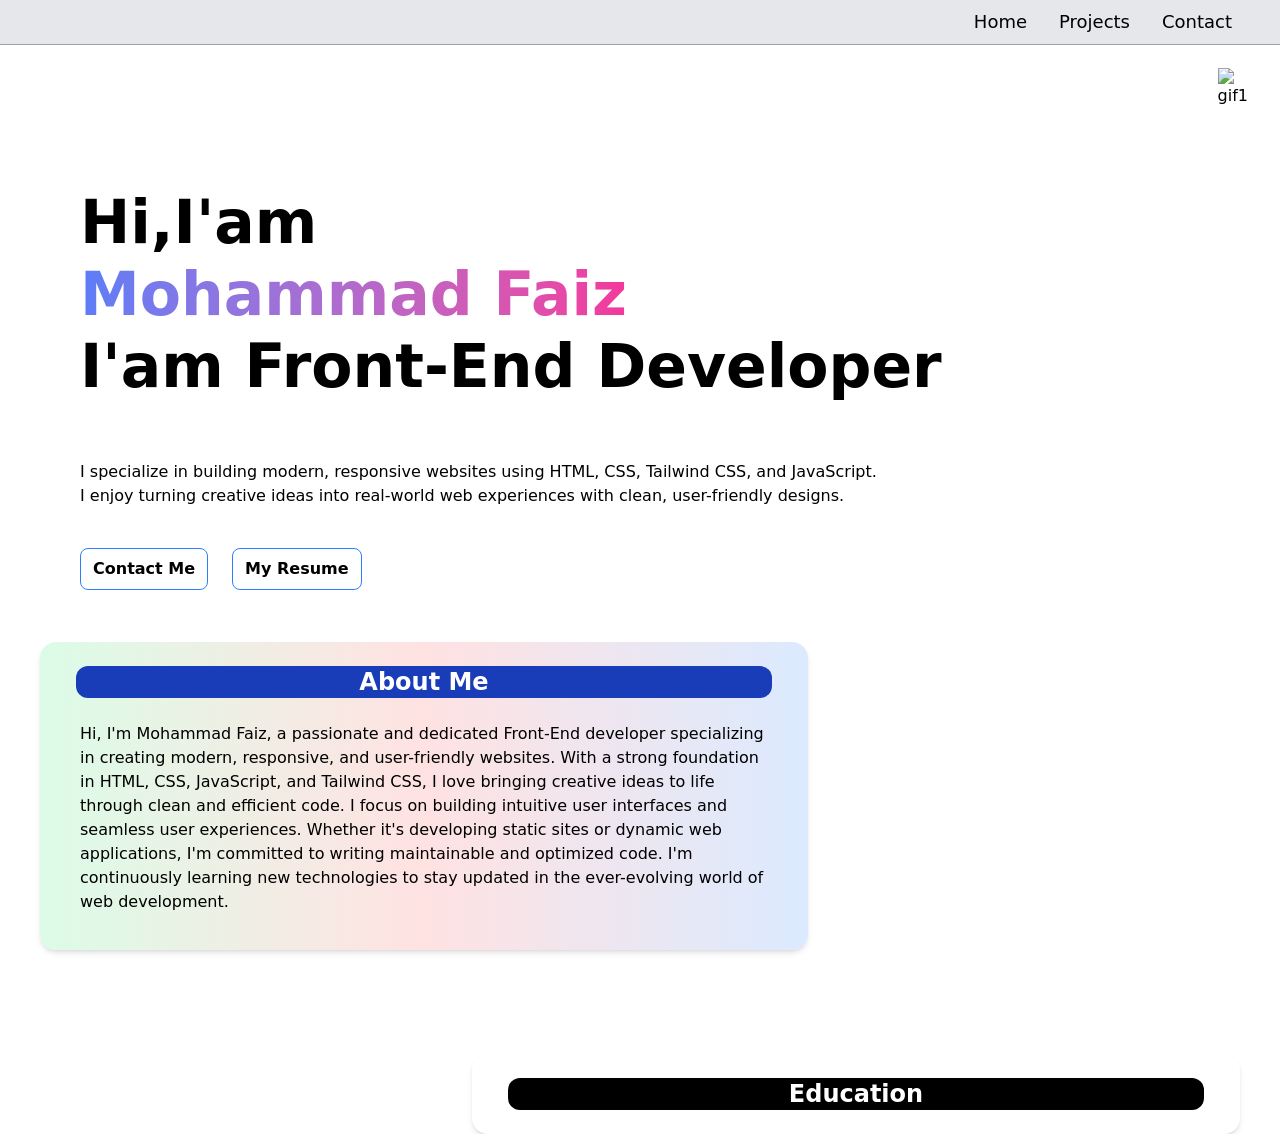
==== index.html @ 44cbdce2 "Renamed portfolio.html to index.html for GitHub Pages" ====
<!DOCTYPE html>
<html lang="en">
<head>
    <meta charset="UTF-8">
    <meta name="viewport" content="width=device-width, initial-scale=1.0">
    <title>Document</title>
    <link href="./output.css" rel="stylesheet">
</head>
<body class="overflow-x-hidden">
  
  <header>
        <nav class="p-2 bg-gray-200 border-b border-gray-400 fixed w-full top-0 left-0 z-50">
            <ul id="menuList" class="hidden md:flex gap-8 justify-end text-lg px-10">
                <a href="portfolio.html"><li class="hover:text-xl" >Home</li></a>
                <a href="project.html"><li class="hover:text-xl">Projects</li></a>
                <a href="contact.html"><li class="hover:text-xl">Contact</li></a>
            </ul>
             <button id="menuToggle" class="md:hidden text-gray-700 focus:outline-none">
        
        <svg xmlns="http://www.w3.org/2000/svg" class="h-6 w-6  fill="none"
             viewBox="0 0 24 24" stroke="currentColor">
          <path stroke-linecap="round" stroke-linejoin="round" stroke-width="2"
                d="M4 6h16M4 12h16M4 18h16"/>
        </svg>
      </button>
        </nav>
         <div id="mobileMenu" class="md:hidden hidden flex flex-col gap-4 border-b border-gray-400 p-4 mt-10">
    <a href="portfolio.html" class="hover:text-xl">Home</a>
    <a href="project.html" class="hover:text-xl">Projects</a>
    <a href="contact.html"class="hover:text-xl">contact</a>
  </div>
    </header>
 

<div class="relative"> 
     
     
    <div id="slideText" class="mt-28 sm:mt-48 opacity-0 -translate-x-full transition-all duration-1000 ease-out">
        <p class="flex mt-3 font-bold text-4xl sm:text-6xl md:text-5xl lg:text-6xl px-6 sm:px-20">Hi,I'am</p>
        <p class="flex font-bold mt-3  px-6 sm:px-20 bg-gradient-to-r from-blue-500 via-pink-500 to-red-500 bg-clip-text text-transparent text-4xl sm:text-6xl md:text-5xl lg:text-6xl">Mohammad Faiz</p>
        <p class="flex mt-3 font-bold  px-6 sm:px-20  text-4xl sm:text-6xl md:text-5xl lg:text-6xl">I'am Front-End Developer</p>
    </div>
    
     <div id="slideimage" class="px-6 sm:px-2 sm:py-5 md:absolute md:right-2 md:-top-36 opacity-0 translate-x-full transition-all duration-1000 ease-out">
      <img src="gif1.gif" alt="gif1" class="w-2/3 mx-auto md:mx-0">
    </div>

    <div class=" mt-16 px-6 sm:px-20">
        <p class="flex">I specialize in building modern, responsive websites using HTML, CSS, Tailwind CSS, and JavaScript.</p>
        <p class="flex">I enjoy turning creative ideas into real-world web experiences with clean, user-friendly designs.</p>
    </div>

        <div class="flex flex-wrap justify-center md:justify-start gap-6 mt-10 px-6 sm:px-20">
        <a href="#Contact"><button class="border rounded-lg p-2 px-3 font-bold hover:bg-blue-500 border-blue-500">Contact Me</button></a>
        <a href="https://drive.google.com/file/d/1nk2YB-CBvpiUIYK6Gq9x6jNLi209M-OM/view?usp=drive_link">
          <button class="border rounded-lg p-2 px-3 border-blue-500 font-bold hover:bg-blue-500">My Resume</button></a>
    </div>

    <!-- about me -->
    <div class="mt-5 px-4 sm:px-6 md:px-10 py-8">
     <div id="aboutSection" class="p-6 rounded-2xl max-w-3xl shadow-md flex flex-col bg-gradient-to-r from-green-100 to-blue-100 via-red-100 opacity-0 translate-y-10 transition-all duration-1000">
      
    <h1 class="text-center text-2xl font-bold px-3 mx-3 inline-block text-white rounded-xl bg-blue-800">About Me</h1>
    <p class="text-black px-4 mt-3 p-3 rounded-md opacity-0 scale-95  transition-all duration-1000" id="aboutZoom">
      Hi, I'm Mohammad Faiz, a passionate and dedicated Front-End developer specializing in creating modern, responsive, and user-friendly websites. 
      With a strong foundation in HTML, CSS, JavaScript, and Tailwind CSS, I love bringing creative ideas to life through clean and efficient code.

      I focus on building intuitive user interfaces and seamless user experiences. Whether it's developing static sites or dynamic web applications, 
      I'm committed to writing maintainable and optimized code. I'm continuously learning new technologies to stay updated in the ever-evolving world of web development.
    </p>
  </div>
</div>
     
<!-- education box -->

<div class="px-4 sm:px-6 md:px-10 py-8">
  <div id="educationSection" class="p-6 rounded-2xl max-w-3xl shadow-md flex flex-col ml-auto opacity-0 translate-y-10 transition-all duration-1000">
  <h1 class="text-center text-2xl font-bold px-3 mx-3 inline-block text-white rounded-xl bg-black">Education</h1>
</div>
</div>

</div>

</body>
 <script src="script.js" defer></script>
</html>
---- output.css ----
/*! tailwindcss v4.1.10 | MIT License | https://tailwindcss.com */
@layer properties;
@layer theme, base, components, utilities;
@layer theme {
  :root, :host {
    --font-sans: ui-sans-serif, system-ui, sans-serif, "Apple Color Emoji",
      "Segoe UI Emoji", "Segoe UI Symbol", "Noto Color Emoji";
    --font-serif: ui-serif, Georgia, Cambria, "Times New Roman", Times, serif;
    --font-mono: ui-monospace, SFMono-Regular, Menlo, Monaco, Consolas, "Liberation Mono",
      "Courier New", monospace;
    --color-red-100: oklch(93.6% 0.032 17.717);
    --color-red-300: oklch(80.8% 0.114 19.571);
    --color-red-500: oklch(63.7% 0.237 25.331);
    --color-red-600: oklch(57.7% 0.245 27.325);
    --color-yellow-100: oklch(97.3% 0.071 103.193);
    --color-green-100: oklch(96.2% 0.044 156.743);
    --color-green-300: oklch(87.1% 0.15 154.449);
    --color-blue-100: oklch(93.2% 0.032 255.585);
    --color-blue-200: oklch(88.2% 0.059 254.128);
    --color-blue-300: oklch(80.9% 0.105 251.813);
    --color-blue-400: oklch(70.7% 0.165 254.624);
    --color-blue-500: oklch(62.3% 0.214 259.815);
    --color-blue-600: oklch(54.6% 0.245 262.881);
    --color-blue-800: oklch(42.4% 0.199 265.638);
    --color-purple-500: oklch(62.7% 0.265 303.9);
    --color-pink-100: oklch(94.8% 0.028 342.258);
    --color-pink-500: oklch(65.6% 0.241 354.308);
    --color-gray-100: oklch(96.7% 0.003 264.542);
    --color-gray-200: oklch(92.8% 0.006 264.531);
    --color-gray-300: oklch(87.2% 0.01 258.338);
    --color-gray-400: oklch(70.7% 0.022 261.325);
    --color-gray-500: oklch(55.1% 0.027 264.364);
    --color-gray-700: oklch(37.3% 0.034 259.733);
    --color-gray-800: oklch(27.8% 0.033 256.848);
    --color-black: #000;
    --color-white: #fff;
    --spacing: 0.25rem;
    --container-md: 28rem;
    --container-3xl: 48rem;
    --text-lg: 1.125rem;
    --text-lg--line-height: calc(1.75 / 1.125);
    --text-xl: 1.25rem;
    --text-xl--line-height: calc(1.75 / 1.25);
    --text-2xl: 1.5rem;
    --text-2xl--line-height: calc(2 / 1.5);
    --text-3xl: 1.875rem;
    --text-3xl--line-height: calc(2.25 / 1.875);
    --text-4xl: 2.25rem;
    --text-4xl--line-height: calc(2.5 / 2.25);
    --text-5xl: 3rem;
    --text-5xl--line-height: 1;
    --text-6xl: 3.75rem;
    --text-6xl--line-height: 1;
    --font-weight-medium: 500;
    --font-weight-semibold: 600;
    --font-weight-bold: 700;
    --radius-md: 0.375rem;
    --radius-lg: 0.5rem;
    --radius-xl: 0.75rem;
    --radius-2xl: 1rem;
    --ease-out: cubic-bezier(0, 0, 0.2, 1);
    --ease-in-out: cubic-bezier(0.4, 0, 0.2, 1);
    --default-transition-duration: 150ms;
    --default-transition-timing-function: cubic-bezier(0.4, 0, 0.2, 1);
    --default-font-family: var(--font-sans);
    --default-mono-font-family: var(--font-mono);
  }
}
@layer base {
  *, ::after, ::before, ::backdrop, ::file-selector-button {
    box-sizing: border-box;
    margin: 0;
    padding: 0;
    border: 0 solid;
  }
  html, :host {
    line-height: 1.5;
    -webkit-text-size-adjust: 100%;
    tab-size: 4;
    font-family: var(--default-font-family, ui-sans-serif, system-ui, sans-serif, "Apple Color Emoji", "Segoe UI Emoji", "Segoe UI Symbol", "Noto Color Emoji");
    font-feature-settings: var(--default-font-feature-settings, normal);
    font-variation-settings: var(--default-font-variation-settings, normal);
    -webkit-tap-highlight-color: transparent;
  }
  hr {
    height: 0;
    color: inherit;
    border-top-width: 1px;
  }
  abbr:where([title]) {
    -webkit-text-decoration: underline dotted;
    text-decoration: underline dotted;
  }
  h1, h2, h3, h4, h5, h6 {
    font-size: inherit;
    font-weight: inherit;
  }
  a {
    color: inherit;
    -webkit-text-decoration: inherit;
    text-decoration: inherit;
  }
  b, strong {
    font-weight: bolder;
  }
  code, kbd, samp, pre {
    font-family: var(--default-mono-font-family, ui-monospace, SFMono-Regular, Menlo, Monaco, Consolas, "Liberation Mono", "Courier New", monospace);
    font-feature-settings: var(--default-mono-font-feature-settings, normal);
    font-variation-settings: var(--default-mono-font-variation-settings, normal);
    font-size: 1em;
  }
  small {
    font-size: 80%;
  }
  sub, sup {
    font-size: 75%;
    line-height: 0;
    position: relative;
    vertical-align: baseline;
  }
  sub {
    bottom: -0.25em;
  }
  sup {
    top: -0.5em;
  }
  table {
    text-indent: 0;
    border-color: inherit;
    border-collapse: collapse;
  }
  :-moz-focusring {
    outline: auto;
  }
  progress {
    vertical-align: baseline;
  }
  summary {
    display: list-item;
  }
  ol, ul, menu {
    list-style: none;
  }
  img, svg, video, canvas, audio, iframe, embed, object {
    display: block;
    vertical-align: middle;
  }
  img, video {
    max-width: 100%;
    height: auto;
  }
  button, input, select, optgroup, textarea, ::file-selector-button {
    font: inherit;
    font-feature-settings: inherit;
    font-variation-settings: inherit;
    letter-spacing: inherit;
    color: inherit;
    border-radius: 0;
    background-color: transparent;
    opacity: 1;
  }
  :where(select:is([multiple], [size])) optgroup {
    font-weight: bolder;
  }
  :where(select:is([multiple], [size])) optgroup option {
    padding-inline-start: 20px;
  }
  ::file-selector-button {
    margin-inline-end: 4px;
  }
  ::placeholder {
    opacity: 1;
  }
  @supports (not (-webkit-appearance: -apple-pay-button))  or (contain-intrinsic-size: 1px) {
    ::placeholder {
      color: currentcolor;
      @supports (color: color-mix(in lab, red, red)) {
        color: color-mix(in oklab, currentcolor 50%, transparent);
      }
    }
  }
  textarea {
    resize: vertical;
  }
  ::-webkit-search-decoration {
    -webkit-appearance: none;
  }
  ::-webkit-date-and-time-value {
    min-height: 1lh;
    text-align: inherit;
  }
  ::-webkit-datetime-edit {
    display: inline-flex;
  }
  ::-webkit-datetime-edit-fields-wrapper {
    padding: 0;
  }
  ::-webkit-datetime-edit, ::-webkit-datetime-edit-year-field, ::-webkit-datetime-edit-month-field, ::-webkit-datetime-edit-day-field, ::-webkit-datetime-edit-hour-field, ::-webkit-datetime-edit-minute-field, ::-webkit-datetime-edit-second-field, ::-webkit-datetime-edit-millisecond-field, ::-webkit-datetime-edit-meridiem-field {
    padding-block: 0;
  }
  :-moz-ui-invalid {
    box-shadow: none;
  }
  button, input:where([type="button"], [type="reset"], [type="submit"]), ::file-selector-button {
    appearance: button;
  }
  ::-webkit-inner-spin-button, ::-webkit-outer-spin-button {
    height: auto;
  }
  [hidden]:where(:not([hidden="until-found"])) {
    display: none !important;
  }
}
@layer utilities {
  .fixed {
    position: fixed;
  }
  .relative {
    position: relative;
  }
  .static {
    position: static;
  }
  .top-0 {
    top: calc(var(--spacing) * 0);
  }
  .left-0 {
    left: calc(var(--spacing) * 0);
  }
  .z-50 {
    z-index: 50;
  }
  .float-none {
    float: none;
  }
  .mx-3 {
    margin-inline: calc(var(--spacing) * 3);
  }
  .mx-auto {
    margin-inline: auto;
  }
  .mt-2 {
    margin-top: calc(var(--spacing) * 2);
  }
  .mt-3 {
    margin-top: calc(var(--spacing) * 3);
  }
  .mt-4 {
    margin-top: calc(var(--spacing) * 4);
  }
  .mt-5 {
    margin-top: calc(var(--spacing) * 5);
  }
  .mt-6 {
    margin-top: calc(var(--spacing) * 6);
  }
  .mt-8 {
    margin-top: calc(var(--spacing) * 8);
  }
  .mt-10 {
    margin-top: calc(var(--spacing) * 10);
  }
  .mt-16 {
    margin-top: calc(var(--spacing) * 16);
  }
  .mt-28 {
    margin-top: calc(var(--spacing) * 28);
  }
  .mb-4 {
    margin-bottom: calc(var(--spacing) * 4);
  }
  .ml-auto {
    margin-left: auto;
  }
  .flex {
    display: flex;
  }
  .grid {
    display: grid;
  }
  .hidden {
    display: none;
  }
  .inline-block {
    display: inline-block;
  }
  .table {
    display: table;
  }
  .h-6 {
    height: calc(var(--spacing) * 6);
  }
  .h-16 {
    height: calc(var(--spacing) * 16);
  }
  .h-auto {
    height: auto;
  }
  .w-2 {
    width: calc(var(--spacing) * 2);
  }
  .w-2\/3 {
    width: calc(2/3 * 100%);
  }
  .w-6 {
    width: calc(var(--spacing) * 6);
  }
  .w-16 {
    width: calc(var(--spacing) * 16);
  }
  .w-full {
    width: 100%;
  }
  .max-w-3xl {
    max-width: var(--container-3xl);
  }
  .max-w-md {
    max-width: var(--container-md);
  }
  .border-collapse {
    border-collapse: collapse;
  }
  .-translate-x-full {
    --tw-translate-x: -100%;
    translate: var(--tw-translate-x) var(--tw-translate-y);
  }
  .translate-x-0 {
    --tw-translate-x: calc(var(--spacing) * 0);
    translate: var(--tw-translate-x) var(--tw-translate-y);
  }
  .translate-x-full {
    --tw-translate-x: 100%;
    translate: var(--tw-translate-x) var(--tw-translate-y);
  }
  .translate-y-0 {
    --tw-translate-y: calc(var(--spacing) * 0);
    translate: var(--tw-translate-x) var(--tw-translate-y);
  }
  .translate-y-10 {
    --tw-translate-y: calc(var(--spacing) * 10);
    translate: var(--tw-translate-x) var(--tw-translate-y);
  }
  .scale-95 {
    --tw-scale-x: 95%;
    --tw-scale-y: 95%;
    --tw-scale-z: 95%;
    scale: var(--tw-scale-x) var(--tw-scale-y);
  }
  .scale-100 {
    --tw-scale-x: 100%;
    --tw-scale-y: 100%;
    --tw-scale-z: 100%;
    scale: var(--tw-scale-x) var(--tw-scale-y);
  }
  .transform {
    transform: var(--tw-rotate-x,) var(--tw-rotate-y,) var(--tw-rotate-z,) var(--tw-skew-x,) var(--tw-skew-y,);
  }
  .resize {
    resize: both;
  }
  .grid-cols-1 {
    grid-template-columns: repeat(1, minmax(0, 1fr));
  }
  .grid-cols-2 {
    grid-template-columns: repeat(2, minmax(0, 1fr));
  }
  .flex-col {
    flex-direction: column;
  }
  .flex-wrap {
    flex-wrap: wrap;
  }
  .justify-center {
    justify-content: center;
  }
  .justify-end {
    justify-content: flex-end;
  }
  .gap-4 {
    gap: calc(var(--spacing) * 4);
  }
  .gap-6 {
    gap: calc(var(--spacing) * 6);
  }
  .gap-8 {
    gap: calc(var(--spacing) * 8);
  }
  .overflow-hidden {
    overflow: hidden;
  }
  .overflow-x-hidden {
    overflow-x: hidden;
  }
  .rounded {
    border-radius: 0.25rem;
  }
  .rounded-2xl {
    border-radius: var(--radius-2xl);
  }
  .rounded-lg {
    border-radius: var(--radius-lg);
  }
  .rounded-md {
    border-radius: var(--radius-md);
  }
  .rounded-xl {
    border-radius: var(--radius-xl);
  }
  .rounded-b-2xl {
    border-bottom-right-radius: var(--radius-2xl);
    border-bottom-left-radius: var(--radius-2xl);
  }
  .border {
    border-style: var(--tw-border-style);
    border-width: 1px;
  }
  .border-b {
    border-bottom-style: var(--tw-border-style);
    border-bottom-width: 1px;
  }
  .border-blue-300 {
    border-color: var(--color-blue-300);
  }
  .border-blue-500 {
    border-color: var(--color-blue-500);
  }
  .border-gray-400 {
    border-color: var(--color-gray-400);
  }
  .border-gray-500 {
    border-color: var(--color-gray-500);
  }
  .border-white {
    border-color: var(--color-white);
  }
  .bg-black {
    background-color: var(--color-black);
  }
  .bg-blue-200 {
    background-color: var(--color-blue-200);
  }
  .bg-blue-500 {
    background-color: var(--color-blue-500);
  }
  .bg-blue-800 {
    background-color: var(--color-blue-800);
  }
  .bg-gray-100 {
    background-color: var(--color-gray-100);
  }
  .bg-gray-200 {
    background-color: var(--color-gray-200);
  }
  .bg-green-100 {
    background-color: var(--color-green-100);
  }
  .bg-pink-500 {
    background-color: var(--color-pink-500);
  }
  .bg-purple-500 {
    background-color: var(--color-purple-500);
  }
  .bg-gradient-to-r {
    --tw-gradient-position: to right in oklab;
    background-image: linear-gradient(var(--tw-gradient-stops));
  }
  .from-blue-300 {
    --tw-gradient-from: var(--color-blue-300);
    --tw-gradient-stops: var(--tw-gradient-via-stops, var(--tw-gradient-position), var(--tw-gradient-from) var(--tw-gradient-from-position), var(--tw-gradient-to) var(--tw-gradient-to-position));
  }
  .from-blue-500 {
    --tw-gradient-from: var(--color-blue-500);
    --tw-gradient-stops: var(--tw-gradient-via-stops, var(--tw-gradient-position), var(--tw-gradient-from) var(--tw-gradient-from-position), var(--tw-gradient-to) var(--tw-gradient-to-position));
  }
  .from-green-100 {
    --tw-gradient-from: var(--color-green-100);
    --tw-gradient-stops: var(--tw-gradient-via-stops, var(--tw-gradient-position), var(--tw-gradient-from) var(--tw-gradient-from-position), var(--tw-gradient-to) var(--tw-gradient-to-position));
  }
  .from-pink-100 {
    --tw-gradient-from: var(--color-pink-100);
    --tw-gradient-stops: var(--tw-gradient-via-stops, var(--tw-gradient-position), var(--tw-gradient-from) var(--tw-gradient-from-position), var(--tw-gradient-to) var(--tw-gradient-to-position));
  }
  .from-yellow-100 {
    --tw-gradient-from: var(--color-yellow-100);
    --tw-gradient-stops: var(--tw-gradient-via-stops, var(--tw-gradient-position), var(--tw-gradient-from) var(--tw-gradient-from-position), var(--tw-gradient-to) var(--tw-gradient-to-position));
  }
  .via-blue-100 {
    --tw-gradient-via: var(--color-blue-100);
    --tw-gradient-via-stops: var(--tw-gradient-position), var(--tw-gradient-from) var(--tw-gradient-from-position), var(--tw-gradient-via) var(--tw-gradient-via-position), var(--tw-gradient-to) var(--tw-gradient-to-position);
    --tw-gradient-stops: var(--tw-gradient-via-stops);
  }
  .via-green-100 {
    --tw-gradient-via: var(--color-green-100);
    --tw-gradient-via-stops: var(--tw-gradient-position), var(--tw-gradient-from) var(--tw-gradient-from-position), var(--tw-gradient-via) var(--tw-gradient-via-position), var(--tw-gradient-to) var(--tw-gradient-to-position);
    --tw-gradient-stops: var(--tw-gradient-via-stops);
  }
  .via-pink-500 {
    --tw-gradient-via: var(--color-pink-500);
    --tw-gradient-via-stops: var(--tw-gradient-position), var(--tw-gradient-from) var(--tw-gradient-from-position), var(--tw-gradient-via) var(--tw-gradient-via-position), var(--tw-gradient-to) var(--tw-gradient-to-position);
    --tw-gradient-stops: var(--tw-gradient-via-stops);
  }
  .via-red-100 {
    --tw-gradient-via: var(--color-red-100);
    --tw-gradient-via-stops: var(--tw-gradient-position), var(--tw-gradient-from) var(--tw-gradient-from-position), var(--tw-gradient-via) var(--tw-gradient-via-position), var(--tw-gradient-to) var(--tw-gradient-to-position);
    --tw-gradient-stops: var(--tw-gradient-via-stops);
  }
  .via-red-300 {
    --tw-gradient-via: var(--color-red-300);
    --tw-gradient-via-stops: var(--tw-gradient-position), var(--tw-gradient-from) var(--tw-gradient-from-position), var(--tw-gradient-via) var(--tw-gradient-via-position), var(--tw-gradient-to) var(--tw-gradient-to-position);
    --tw-gradient-stops: var(--tw-gradient-via-stops);
  }
  .to-blue-100 {
    --tw-gradient-to: var(--color-blue-100);
    --tw-gradient-stops: var(--tw-gradient-via-stops, var(--tw-gradient-position), var(--tw-gradient-from) var(--tw-gradient-from-position), var(--tw-gradient-to) var(--tw-gradient-to-position));
  }
  .to-green-300 {
    --tw-gradient-to: var(--color-green-300);
    --tw-gradient-stops: var(--tw-gradient-via-stops, var(--tw-gradient-position), var(--tw-gradient-from) var(--tw-gradient-from-position), var(--tw-gradient-to) var(--tw-gradient-to-position));
  }
  .to-red-100 {
    --tw-gradient-to: var(--color-red-100);
    --tw-gradient-stops: var(--tw-gradient-via-stops, var(--tw-gradient-position), var(--tw-gradient-from) var(--tw-gradient-from-position), var(--tw-gradient-to) var(--tw-gradient-to-position));
  }
  .to-red-500 {
    --tw-gradient-to: var(--color-red-500);
    --tw-gradient-stops: var(--tw-gradient-via-stops, var(--tw-gradient-position), var(--tw-gradient-from) var(--tw-gradient-from-position), var(--tw-gradient-to) var(--tw-gradient-to-position));
  }
  .bg-clip-text {
    background-clip: text;
  }
  .object-contain {
    object-fit: contain;
  }
  .p-1 {
    padding: calc(var(--spacing) * 1);
  }
  .p-2 {
    padding: calc(var(--spacing) * 2);
  }
  .p-3 {
    padding: calc(var(--spacing) * 3);
  }
  .p-4 {
    padding: calc(var(--spacing) * 4);
  }
  .p-6 {
    padding: calc(var(--spacing) * 6);
  }
  .px-2 {
    padding-inline: calc(var(--spacing) * 2);
  }
  .px-3 {
    padding-inline: calc(var(--spacing) * 3);
  }
  .px-4 {
    padding-inline: calc(var(--spacing) * 4);
  }
  .px-5 {
    padding-inline: calc(var(--spacing) * 5);
  }
  .px-6 {
    padding-inline: calc(var(--spacing) * 6);
  }
  .px-10 {
    padding-inline: calc(var(--spacing) * 10);
  }
  .py-1 {
    padding-block: calc(var(--spacing) * 1);
  }
  .py-2 {
    padding-block: calc(var(--spacing) * 2);
  }
  .py-5 {
    padding-block: calc(var(--spacing) * 5);
  }
  .py-8 {
    padding-block: calc(var(--spacing) * 8);
  }
  .text-center {
    text-align: center;
  }
  .text-justify {
    text-align: justify;
  }
  .text-start {
    text-align: start;
  }
  .font-serif {
    font-family: var(--font-serif);
  }
  .text-2xl {
    font-size: var(--text-2xl);
    line-height: var(--tw-leading, var(--text-2xl--line-height));
  }
  .text-3xl {
    font-size: var(--text-3xl);
    line-height: var(--tw-leading, var(--text-3xl--line-height));
  }
  .text-4xl {
    font-size: var(--text-4xl);
    line-height: var(--tw-leading, var(--text-4xl--line-height));
  }
  .text-lg {
    font-size: var(--text-lg);
    line-height: var(--tw-leading, var(--text-lg--line-height));
  }
  .text-xl {
    font-size: var(--text-xl);
    line-height: var(--tw-leading, var(--text-xl--line-height));
  }
  .font-bold {
    --tw-font-weight: var(--font-weight-bold);
    font-weight: var(--font-weight-bold);
  }
  .font-medium {
    --tw-font-weight: var(--font-weight-medium);
    font-weight: var(--font-weight-medium);
  }
  .font-semibold {
    --tw-font-weight: var(--font-weight-semibold);
    font-weight: var(--font-weight-semibold);
  }
  .text-black {
    color: var(--color-black);
  }
  .text-blue-500 {
    color: var(--color-blue-500);
  }
  .text-blue-600 {
    color: var(--color-blue-600);
  }
  .text-gray-700 {
    color: var(--color-gray-700);
  }
  .text-red-600 {
    color: var(--color-red-600);
  }
  .text-transparent {
    color: transparent;
  }
  .text-white {
    color: var(--color-white);
  }
  .underline {
    text-decoration-line: underline;
  }
  .opacity-0 {
    opacity: 0%;
  }
  .opacity-100 {
    opacity: 100%;
  }
  .shadow {
    --tw-shadow: 0 1px 3px 0 var(--tw-shadow-color, rgb(0 0 0 / 0.1)), 0 1px 2px -1px var(--tw-shadow-color, rgb(0 0 0 / 0.1));
    box-shadow: var(--tw-inset-shadow), var(--tw-inset-ring-shadow), var(--tw-ring-offset-shadow), var(--tw-ring-shadow), var(--tw-shadow);
  }
  .shadow-lg {
    --tw-shadow: 0 10px 15px -3px var(--tw-shadow-color, rgb(0 0 0 / 0.1)), 0 4px 6px -4px var(--tw-shadow-color, rgb(0 0 0 / 0.1));
    box-shadow: var(--tw-inset-shadow), var(--tw-inset-ring-shadow), var(--tw-ring-offset-shadow), var(--tw-ring-shadow), var(--tw-shadow);
  }
  .shadow-md {
    --tw-shadow: 0 4px 6px -1px var(--tw-shadow-color, rgb(0 0 0 / 0.1)), 0 2px 4px -2px var(--tw-shadow-color, rgb(0 0 0 / 0.1));
    box-shadow: var(--tw-inset-shadow), var(--tw-inset-ring-shadow), var(--tw-ring-offset-shadow), var(--tw-ring-shadow), var(--tw-shadow);
  }
  .shadow-white {
    --tw-shadow-color: #fff;
    @supports (color: color-mix(in lab, red, red)) {
      --tw-shadow-color: color-mix(in oklab, var(--color-white) var(--tw-shadow-alpha), transparent);
    }
  }
  .outline {
    outline-style: var(--tw-outline-style);
    outline-width: 1px;
  }
  .transition-all {
    transition-property: all;
    transition-timing-function: var(--tw-ease, var(--default-transition-timing-function));
    transition-duration: var(--tw-duration, var(--default-transition-duration));
  }
  .transition-transform {
    transition-property: transform, translate, scale, rotate;
    transition-timing-function: var(--tw-ease, var(--default-transition-timing-function));
    transition-duration: var(--tw-duration, var(--default-transition-duration));
  }
  .duration-300 {
    --tw-duration: 300ms;
    transition-duration: 300ms;
  }
  .duration-500 {
    --tw-duration: 500ms;
    transition-duration: 500ms;
  }
  .duration-1000 {
    --tw-duration: 1000ms;
    transition-duration: 1000ms;
  }
  .ease-in-out {
    --tw-ease: var(--ease-in-out);
    transition-timing-function: var(--ease-in-out);
  }
  .ease-out {
    --tw-ease: var(--ease-out);
    transition-timing-function: var(--ease-out);
  }
  .text-shadow-transparent {
    --tw-text-shadow-color: transparent;
    @supports (color: color-mix(in lab, red, red)) {
      --tw-text-shadow-color: color-mix(in oklab, transparent var(--tw-text-shadow-alpha), transparent);
    }
  }
  .hover\:scale-110 {
    &:hover {
      @media (hover: hover) {
        --tw-scale-x: 110%;
        --tw-scale-y: 110%;
        --tw-scale-z: 110%;
        scale: var(--tw-scale-x) var(--tw-scale-y);
      }
    }
  }
  .hover\:bg-blue-500 {
    &:hover {
      @media (hover: hover) {
        background-color: var(--color-blue-500);
      }
    }
  }
  .hover\:text-xl {
    &:hover {
      @media (hover: hover) {
        font-size: var(--text-xl);
        line-height: var(--tw-leading, var(--text-xl--line-height));
      }
    }
  }
  .focus\:outline-none {
    &:focus {
      --tw-outline-style: none;
      outline-style: none;
    }
  }
  .sm\:float-right {
    @media (width >= 40rem) {
      float: right;
    }
  }
  .sm\:mt-48 {
    @media (width >= 40rem) {
      margin-top: calc(var(--spacing) * 48);
    }
  }
  .sm\:h-24 {
    @media (width >= 40rem) {
      height: calc(var(--spacing) * 24);
    }
  }
  .sm\:w-2\/4 {
    @media (width >= 40rem) {
      width: calc(2/4 * 100%);
    }
  }
  .sm\:w-24 {
    @media (width >= 40rem) {
      width: calc(var(--spacing) * 24);
    }
  }
  .sm\:grid-cols-2 {
    @media (width >= 40rem) {
      grid-template-columns: repeat(2, minmax(0, 1fr));
    }
  }
  .sm\:px-2 {
    @media (width >= 40rem) {
      padding-inline: calc(var(--spacing) * 2);
    }
  }
  .sm\:px-4 {
    @media (width >= 40rem) {
      padding-inline: calc(var(--spacing) * 4);
    }
  }
  .sm\:px-6 {
    @media (width >= 40rem) {
      padding-inline: calc(var(--spacing) * 6);
    }
  }
  .sm\:px-20 {
    @media (width >= 40rem) {
      padding-inline: calc(var(--spacing) * 20);
    }
  }
  .sm\:py-5 {
    @media (width >= 40rem) {
      padding-block: calc(var(--spacing) * 5);
    }
  }
  .sm\:text-6xl {
    @media (width >= 40rem) {
      font-size: var(--text-6xl);
      line-height: var(--tw-leading, var(--text-6xl--line-height));
    }
  }
  .md\:absolute {
    @media (width >= 48rem) {
      position: absolute;
    }
  }
  .md\:-top-36 {
    @media (width >= 48rem) {
      top: calc(var(--spacing) * -36);
    }
  }
  .md\:right-2 {
    @media (width >= 48rem) {
      right: calc(var(--spacing) * 2);
    }
  }
  .md\:mx-0 {
    @media (width >= 48rem) {
      margin-inline: calc(var(--spacing) * 0);
    }
  }
  .md\:flex {
    @media (width >= 48rem) {
      display: flex;
    }
  }
  .md\:hidden {
    @media (width >= 48rem) {
      display: none;
    }
  }
  .md\:justify-start {
    @media (width >= 48rem) {
      justify-content: flex-start;
    }
  }
  .md\:px-6 {
    @media (width >= 48rem) {
      padding-inline: calc(var(--spacing) * 6);
    }
  }
  .md\:px-10 {
    @media (width >= 48rem) {
      padding-inline: calc(var(--spacing) * 10);
    }
  }
  .md\:text-5xl {
    @media (width >= 48rem) {
      font-size: var(--text-5xl);
      line-height: var(--tw-leading, var(--text-5xl--line-height));
    }
  }
  .lg\:text-6xl {
    @media (width >= 64rem) {
      font-size: var(--text-6xl);
      line-height: var(--tw-leading, var(--text-6xl--line-height));
    }
  }
}
@property --tw-translate-x {
  syntax: "*";
  inherits: false;
  initial-value: 0;
}
@property --tw-translate-y {
  syntax: "*";
  inherits: false;
  initial-value: 0;
}
@property --tw-translate-z {
  syntax: "*";
  inherits: false;
  initial-value: 0;
}
@property --tw-scale-x {
  syntax: "*";
  inherits: false;
  initial-value: 1;
}
@property --tw-scale-y {
  syntax: "*";
  inherits: false;
  initial-value: 1;
}
@property --tw-scale-z {
  syntax: "*";
  inherits: false;
  initial-value: 1;
}
@property --tw-rotate-x {
  syntax: "*";
  inherits: false;
}
@property --tw-rotate-y {
  syntax: "*";
  inherits: false;
}
@property --tw-rotate-z {
  syntax: "*";
  inherits: false;
}
@property --tw-skew-x {
  syntax: "*";
  inherits: false;
}
@property --tw-skew-y {
  syntax: "*";
  inherits: false;
}
@property --tw-border-style {
  syntax: "*";
  inherits: false;
  initial-value: solid;
}
@property --tw-gradient-position {
  syntax: "*";
  inherits: false;
}
@property --tw-gradient-from {
  syntax: "<color>";
  inherits: false;
  initial-value: #0000;
}
@property --tw-gradient-via {
  syntax: "<color>";
  inherits: false;
  initial-value: #0000;
}
@property --tw-gradient-to {
  syntax: "<color>";
  inherits: false;
  initial-value: #0000;
}
@property --tw-gradient-stops {
  syntax: "*";
  inherits: false;
}
@property --tw-gradient-via-stops {
  syntax: "*";
  inherits: false;
}
@property --tw-gradient-from-position {
  syntax: "<length-percentage>";
  inherits: false;
  initial-value: 0%;
}
@property --tw-gradient-via-position {
  syntax: "<length-percentage>";
  inherits: false;
  initial-value: 50%;
}
@property --tw-gradient-to-position {
  syntax: "<length-percentage>";
  inherits: false;
  initial-value: 100%;
}
@property --tw-font-weight {
  syntax: "*";
  inherits: false;
}
@property --tw-shadow {
  syntax: "*";
  inherits: false;
  initial-value: 0 0 #0000;
}
@property --tw-shadow-color {
  syntax: "*";
  inherits: false;
}
@property --tw-shadow-alpha {
  syntax: "<percentage>";
  inherits: false;
  initial-value: 100%;
}
@property --tw-inset-shadow {
  syntax: "*";
  inherits: false;
  initial-value: 0 0 #0000;
}
@property --tw-inset-shadow-color {
  syntax: "*";
  inherits: false;
}
@property --tw-inset-shadow-alpha {
  syntax: "<percentage>";
  inherits: false;
  initial-value: 100%;
}
@property --tw-ring-color {
  syntax: "*";
  inherits: false;
}
@property --tw-ring-shadow {
  syntax: "*";
  inherits: false;
  initial-value: 0 0 #0000;
}
@property --tw-inset-ring-color {
  syntax: "*";
  inherits: false;
}
@property --tw-inset-ring-shadow {
  syntax: "*";
  inherits: false;
  initial-value: 0 0 #0000;
}
@property --tw-ring-inset {
  syntax: "*";
  inherits: false;
}
@property --tw-ring-offset-width {
  syntax: "<length>";
  inherits: false;
  initial-value: 0px;
}
@property --tw-ring-offset-color {
  syntax: "*";
  inherits: false;
  initial-value: #fff;
}
@property --tw-ring-offset-shadow {
  syntax: "*";
  inherits: false;
  initial-value: 0 0 #0000;
}
@property --tw-outline-style {
  syntax: "*";
  inherits: false;
  initial-value: solid;
}
@property --tw-duration {
  syntax: "*";
  inherits: false;
}
@property --tw-ease {
  syntax: "*";
  inherits: false;
}
@property --tw-text-shadow-color {
  syntax: "*";
  inherits: false;
}
@property --tw-text-shadow-alpha {
  syntax: "<percentage>";
  inherits: false;
  initial-value: 100%;
}
@layer properties {
  @supports ((-webkit-hyphens: none) and (not (margin-trim: inline))) or ((-moz-orient: inline) and (not (color:rgb(from red r g b)))) {
    *, ::before, ::after, ::backdrop {
      --tw-translate-x: 0;
      --tw-translate-y: 0;
      --tw-translate-z: 0;
      --tw-scale-x: 1;
      --tw-scale-y: 1;
      --tw-scale-z: 1;
      --tw-rotate-x: initial;
      --tw-rotate-y: initial;
      --tw-rotate-z: initial;
      --tw-skew-x: initial;
      --tw-skew-y: initial;
      --tw-border-style: solid;
      --tw-gradient-position: initial;
      --tw-gradient-from: #0000;
      --tw-gradient-via: #0000;
      --tw-gradient-to: #0000;
      --tw-gradient-stops: initial;
      --tw-gradient-via-stops: initial;
      --tw-gradient-from-position: 0%;
      --tw-gradient-via-position: 50%;
      --tw-gradient-to-position: 100%;
      --tw-font-weight: initial;
      --tw-shadow: 0 0 #0000;
      --tw-shadow-color: initial;
      --tw-shadow-alpha: 100%;
      --tw-inset-shadow: 0 0 #0000;
      --tw-inset-shadow-color: initial;
      --tw-inset-shadow-alpha: 100%;
      --tw-ring-color: initial;
      --tw-ring-shadow: 0 0 #0000;
      --tw-inset-ring-color: initial;
      --tw-inset-ring-shadow: 0 0 #0000;
      --tw-ring-inset: initial;
      --tw-ring-offset-width: 0px;
      --tw-ring-offset-color: #fff;
      --tw-ring-offset-shadow: 0 0 #0000;
      --tw-outline-style: solid;
      --tw-duration: initial;
      --tw-ease: initial;
      --tw-text-shadow-color: initial;
      --tw-text-shadow-alpha: 100%;
    }
  }
}
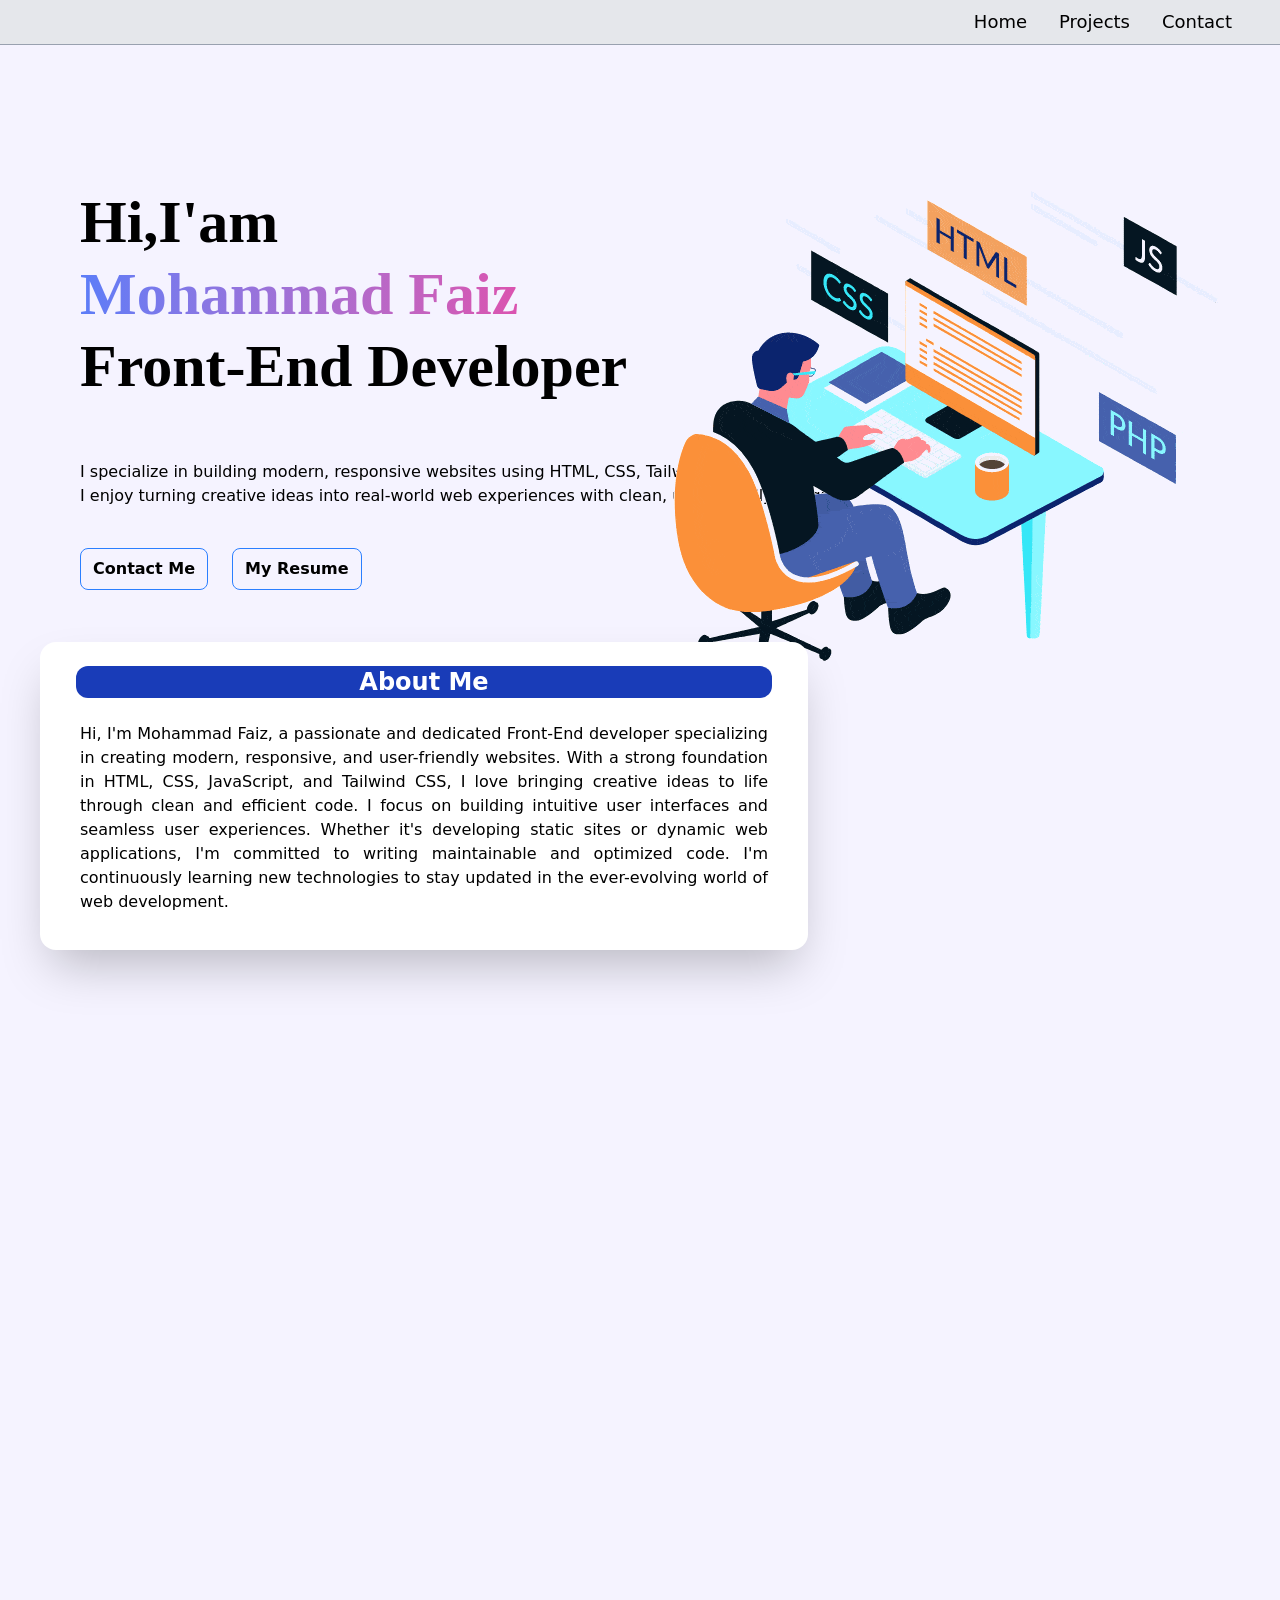
==== commit 8262b1a3: "Initial commit" ====
--- a/index.html
+++ b/index.html
@@ -6,12 +6,12 @@
     <title>Document</title>
     <link href="./output.css" rel="stylesheet">
 </head>
-<body class="overflow-x-hidden">
+<body class="overflow-x-hidden bg-violet-50">
   
   <header>
         <nav class="p-2 bg-gray-200 border-b border-gray-400 fixed w-full top-0 left-0 z-50">
             <ul id="menuList" class="hidden md:flex gap-8 justify-end text-lg px-10">
-                <a href="portfolio.html"><li class="hover:text-xl" >Home</li></a>
+                <a href="index.html"><li class="hover:text-xl" >Home</li></a>
                 <a href="project.html"><li class="hover:text-xl">Projects</li></a>
                 <a href="contact.html"><li class="hover:text-xl">Contact</li></a>
             </ul>
@@ -25,7 +25,7 @@
       </button>
         </nav>
          <div id="mobileMenu" class="md:hidden hidden flex flex-col gap-4 border-b border-gray-400 p-4 mt-10">
-    <a href="portfolio.html" class="hover:text-xl">Home</a>
+    <a href="index.html" class="hover:text-xl">Home</a>
     <a href="project.html" class="hover:text-xl">Projects</a>
     <a href="contact.html"class="hover:text-xl">contact</a>
   </div>
@@ -36,13 +36,13 @@
      
      
     <div id="slideText" class="mt-28 sm:mt-48 opacity-0 -translate-x-full transition-all duration-1000 ease-out">
-        <p class="flex mt-3 font-bold text-4xl sm:text-6xl md:text-5xl lg:text-6xl px-6 sm:px-20">Hi,I'am</p>
-        <p class="flex font-bold mt-3  px-6 sm:px-20 bg-gradient-to-r from-blue-500 via-pink-500 to-red-500 bg-clip-text text-transparent text-4xl sm:text-6xl md:text-5xl lg:text-6xl">Mohammad Faiz</p>
-        <p class="flex mt-3 font-bold  px-6 sm:px-20  text-4xl sm:text-6xl md:text-5xl lg:text-6xl">I'am Front-End Developer</p>
+        <p class="flex mt-3 font-bold text-4xl sm:text-6xl md:text-5xl lg:text-6xl px-6 sm:px-20 font-serif">Hi,I'am</p>
+        <p class="flex font-bold mt-3  px-6 sm:px-20 bg-gradient-to-r from-blue-500 via-pink-500 to-red-500 bg-clip-text text-transparent text-4xl sm:text-6xl md:text-5xl lg:text-6xl font-serif">Mohammad Faiz</p>
+        <p class="flex mt-3 font-bold  px-6 sm:px-20  text-4xl sm:text-6xl md:text-5xl lg:text-6xl font-serif">Front-End Developer</p>
     </div>
     
      <div id="slideimage" class="px-6 sm:px-2 sm:py-5 md:absolute md:right-2 md:-top-36 opacity-0 translate-x-full transition-all duration-1000 ease-out">
-      <img src="gif1.gif" alt="gif1" class="w-2/3 mx-auto md:mx-0">
+      <img src="gif4.png" alt="gif4" class="w-auto mx-auto md:mx-0">
     </div>
 
     <div class=" mt-16 px-6 sm:px-20">
@@ -58,10 +58,10 @@
 
     <!-- about me -->
     <div class="mt-5 px-4 sm:px-6 md:px-10 py-8">
-     <div id="aboutSection" class="p-6 rounded-2xl max-w-3xl shadow-md flex flex-col bg-gradient-to-r from-green-100 to-blue-100 via-red-100 opacity-0 translate-y-10 transition-all duration-1000">
+     <div id="aboutSection" class="p-6 rounded-2xl max-w-3xl shadow-2xl flex flex-col opacity-0 translate-y-10 transition-all duration-1000 bg-white">
       
     <h1 class="text-center text-2xl font-bold px-3 mx-3 inline-block text-white rounded-xl bg-blue-800">About Me</h1>
-    <p class="text-black px-4 mt-3 p-3 rounded-md opacity-0 scale-95  transition-all duration-1000" id="aboutZoom">
+    <p class="text-justify text-black px-4 mt-3 p-3 rounded-md opacity-0 scale-95  transition-all duration-1000" id="aboutZoom">
       Hi, I'm Mohammad Faiz, a passionate and dedicated Front-End developer specializing in creating modern, responsive, and user-friendly websites. 
       With a strong foundation in HTML, CSS, JavaScript, and Tailwind CSS, I love bringing creative ideas to life through clean and efficient code.
 
@@ -70,15 +70,125 @@
     </p>
   </div>
 </div>
-     
+
+
 <!-- education box -->
 
-<div class="px-4 sm:px-6 md:px-10 py-8">
-  <div id="educationSection" class="p-6 rounded-2xl max-w-3xl shadow-md flex flex-col ml-auto opacity-0 translate-y-10 transition-all duration-1000">
-  <h1 class="text-center text-2xl font-bold px-3 mx-3 inline-block text-white rounded-xl bg-black">Education</h1>
+<div class="px-4 sm:px-6 md:px-10 py-8 mt-5">
+  <div id="educationsection" class="p-6 rounded-2xl max-w-3xl shadow-2xl flex flex-col ml-auto opacity-0 translate-y-10 transition-all duration-1000 bg-white">
+    <h1 class="text-center text-2xl font-bold px-3 mx-3 inline-block text-white rounded-xl bg-black">Education</h1>
+    
+      <p class="px-4 mt-5 font-bold text-lg sm:text-2xl bg-gradient-to-r from-red-500 to-blue-800 bg-clip-text text-transparent">High School</p>
+
+      <div class="flex items-center gap-3 px-4 mt-2">
+      <img src="graduate.png" alt="graduate" class="mt-2 flex p-2 w-10 h-10 rounded-full bg-blue-300"> 
+      <span class="sm:text-xl">Mission Academy, Baheri (Bareilly)</span>
+      </div>
+
+      <div class="flex items-center gap-3 mt-2 px-4">
+      <img src="calender.png.crdownload" alt="calender" class="mt-2 p-2 w-10 h-10 rounded-full bg-blue-300">
+      <span class="sm:text-xl">2018 - 2019</span>
+      </div>
+
+
+      <div class="hidden" id="educationMore">
+      <p class="px-4 mt-5 font-bold text-lg sm:text-2xl bg-gradient-to-r from-red-500 to-blue-800 bg-clip-text text-transparent">Diploma Computer Science & Engineering</p>
+
+      <div class="flex items-center gap-3 px-4 mt-2">
+      <img src="graduate.png" alt="graduate" class="mt-2 flex p-2 w-10 h-10 rounded-full bg-blue-300"> 
+      <span class="sm:text-xl">Invertis University, Bareilly (Uttar Pradesh)</span>
+      </div>
+
+      <div class="flex items-center gap-3 mt-2 px-4">
+      <img src="calender.png.crdownload" alt="calender" class="mt-2 p-2 w-10 h-10 rounded-full bg-blue-300">
+      <span class="sm:text-xl">2019 - 2022</span>
+      </div>
+
+      <p class="px-4 mt-5 font-bold text-lg sm:text-2xl bg-gradient-to-r from-red-500 to-blue-800 bg-clip-text text-transparent">Bachelor of Technology</p>
+
+      <div class="flex items-center gap-3 px-4 mt-2">
+      <img src="graduate.png" alt="graduate" class="mt-2 flex p-2 w-10 h-10 rounded-full bg-blue-300"> 
+      <span class="sm:text-xl">Invertis University, Bareilly (Uttar Pradesh)</span>
+      </div>
+
+      <div class="flex items-center gap-3 mt-2 px-4">
+      <img src="calender.png.crdownload" alt="calender" class="mt-2 p-2 w-10 h-10 rounded-full bg-blue-300">
+      <span class="sm:text-xl">2022- 2025</span>
+      </div>
+  </div>
+   <button id="toggleEducation" class="mt-5 px-4 bg-black text-white rounded-md w-fit self-center hover:bg-gray-800 transition">Show More</button>
 </div>
 </div>
+     
+<!-- skills box -->
 
+<div class="px-4 sm:px-6 md:px-10 py-8 font-serif italic opacity-0 translate-y-10 transition-all duration-1000" id="skillsection">
+   <h1 class="flex text-4xl font-bold font-serif opacity-50">Skills</h1>
+
+   <div class="grid grid-cols-1 sm:grid-cols-2 md:grid-cols-3 gap-6 mt-6">
+
+    <div class="border px-6 py-3 flex items-start gap-3 rounded-lg bg-white">
+      <img src="html2.png" alt="html" class="w-16 h-16">
+      <div class="flex flex-col mt-2">
+    <span class="text-base font-medium">HTML</span>
+    <span class="text-base font-medium">Experienced</span>
+    </div>
+    </div>
+
+    <div class="border px-6 py-3 flex items-start gap-3 rounded-lg bg-white">
+      <img src="css4.png" alt="css4" class="w-16 h-16">
+    <div class="flex flex-col mt-2">
+    <span class="text-base font-medium">CSS</span>
+    <span class="text-base font-medium">Experienced</span>
+    </div>
+    </div>
+
+    <div class="border px-6 py-3 flex items-start gap-3 rounded-lg bg-white">
+      <img src="js.png" alt="js" class="w-16 h-16">  
+    <div class="flex flex-col mt-2">
+    <span class="text-base font-medium">JAVASCRIPT</span>
+    <span class="text-base font-medium">Intermediate</span>
+    </div>
+    </div>
+
+  
+    <div class="border px-6 py-3 flex items-start gap-3 rounded-lg bg-white">
+      <img src="react.png" alt="react" class="w-16 h-16">  
+    <div class="flex flex-col mt-2">
+    <span class="text-base font-medium">REACT</span>
+    <span class="text-base font-medium">Intermediate</span>
+    </div>
+    </div>
+
+     <div class="border px-6 py-3 flex items-start gap-3 rounded-lg bg-white">
+      <img src="tailwind3.png" alt="tailwind3" class="w-16 h-16">  
+    <div class="flex flex-col mt-2">
+    <span class="text-base font-medium">TAILWIND</span>
+    <span class="text-base font-medium">Experienced</span>
+    </div>
+    </div>
+  </div>
+</div>
+ 
+<!-- projects box -->
+
+
+ <div class="mt-5 px-4 sm:px-6 md:px-10 py-8 opacity-0 translate-y-10 transition-all duration-1000" id="projectsection">
+    <h1 class="font-bold text-5xl font-serif opacity-50">Projects</h1>
+<div class="flex flex-col md:flex-row">
+
+  <div class="w-full sm:w-1/2 mt-5">
+    <img src="project4.png" alt="project4">
+  </div>
+  <div class=" mt-5 flex flex-col shadow-2xl rounded-2xl p-3 ">
+    <img src="main.png" alt="main" class="h-60 w-auto object-contain rounded-xl">
+    <p class="mt-5 font-bold text-2xl opacity-70 px-10">Taxi Booking</p>
+      <a href="https://mfaiz2003.github.io/Texibooking/"><p class="px-4 py-2 text-end mt-16 opacity-50 font-bold hover:text-lg">Check it Now</p></a>
+    </div>
+</div>
+ </div>
+
+</div>
 </div>
 
 </body>
--- a/output.css
+++ b/output.css
@@ -9,34 +9,36 @@
     --font-mono: ui-monospace, SFMono-Regular, Menlo, Monaco, Consolas, "Liberation Mono",
       "Courier New", monospace;
     --color-red-100: oklch(93.6% 0.032 17.717);
+    --color-red-200: oklch(88.5% 0.062 18.334);
     --color-red-300: oklch(80.8% 0.114 19.571);
     --color-red-500: oklch(63.7% 0.237 25.331);
     --color-red-600: oklch(57.7% 0.245 27.325);
+    --color-yellow-50: oklch(98.7% 0.026 102.212);
     --color-yellow-100: oklch(97.3% 0.071 103.193);
-    --color-green-100: oklch(96.2% 0.044 156.743);
-    --color-green-300: oklch(87.1% 0.15 154.449);
+    --color-blue-50: oklch(97% 0.014 254.604);
     --color-blue-100: oklch(93.2% 0.032 255.585);
     --color-blue-200: oklch(88.2% 0.059 254.128);
     --color-blue-300: oklch(80.9% 0.105 251.813);
-    --color-blue-400: oklch(70.7% 0.165 254.624);
     --color-blue-500: oklch(62.3% 0.214 259.815);
-    --color-blue-600: oklch(54.6% 0.245 262.881);
     --color-blue-800: oklch(42.4% 0.199 265.638);
-    --color-purple-500: oklch(62.7% 0.265 303.9);
-    --color-pink-100: oklch(94.8% 0.028 342.258);
+    --color-violet-50: oklch(96.9% 0.016 293.756);
+    --color-violet-100: oklch(94.3% 0.029 294.588);
+    --color-violet-200: oklch(89.4% 0.057 293.283);
+    --color-violet-300: oklch(81.1% 0.111 293.571);
     --color-pink-500: oklch(65.6% 0.241 354.308);
     --color-gray-100: oklch(96.7% 0.003 264.542);
     --color-gray-200: oklch(92.8% 0.006 264.531);
-    --color-gray-300: oklch(87.2% 0.01 258.338);
     --color-gray-400: oklch(70.7% 0.022 261.325);
     --color-gray-500: oklch(55.1% 0.027 264.364);
     --color-gray-700: oklch(37.3% 0.034 259.733);
     --color-gray-800: oklch(27.8% 0.033 256.848);
+    --color-gray-900: oklch(21% 0.034 264.665);
     --color-black: #000;
     --color-white: #fff;
     --spacing: 0.25rem;
-    --container-md: 28rem;
     --container-3xl: 48rem;
+    --text-base: 1rem;
+    --text-base--line-height: calc(1.5 / 1);
     --text-lg: 1.125rem;
     --text-lg--line-height: calc(1.75 / 1.125);
     --text-xl: 1.25rem;
@@ -52,14 +54,12 @@
     --text-6xl: 3.75rem;
     --text-6xl--line-height: 1;
     --font-weight-medium: 500;
-    --font-weight-semibold: 600;
     --font-weight-bold: 700;
     --radius-md: 0.375rem;
     --radius-lg: 0.5rem;
     --radius-xl: 0.75rem;
     --radius-2xl: 1rem;
     --ease-out: cubic-bezier(0, 0, 0.2, 1);
-    --ease-in-out: cubic-bezier(0.4, 0, 0.2, 1);
     --default-transition-duration: 150ms;
     --default-transition-timing-function: cubic-bezier(0.4, 0, 0.2, 1);
     --default-font-family: var(--font-sans);
@@ -224,15 +224,18 @@
   .top-0 {
     top: calc(var(--spacing) * 0);
   }
+  .-right-1 {
+    right: calc(var(--spacing) * -1);
+  }
+  .-right-1\/2 {
+    right: calc(calc(1/2 * 100%) * -1);
+  }
   .left-0 {
     left: calc(var(--spacing) * 0);
   }
   .z-50 {
     z-index: 50;
   }
-  .float-none {
-    float: none;
-  }
   .mx-3 {
     margin-inline: calc(var(--spacing) * 3);
   }
@@ -254,20 +257,23 @@
   .mt-6 {
     margin-top: calc(var(--spacing) * 6);
   }
-  .mt-8 {
-    margin-top: calc(var(--spacing) * 8);
-  }
   .mt-10 {
     margin-top: calc(var(--spacing) * 10);
   }
   .mt-16 {
     margin-top: calc(var(--spacing) * 16);
   }
+  .mt-20 {
+    margin-top: calc(var(--spacing) * 20);
+  }
   .mt-28 {
     margin-top: calc(var(--spacing) * 28);
   }
-  .mb-4 {
-    margin-bottom: calc(var(--spacing) * 4);
+  .ml-20 {
+    margin-left: calc(var(--spacing) * 20);
+  }
+  .ml-40 {
+    margin-left: calc(var(--spacing) * 40);
   }
   .ml-auto {
     margin-left: auto;
@@ -287,15 +293,48 @@
   .table {
     display: table;
   }
+  .h-1 {
+    height: calc(var(--spacing) * 1);
+  }
+  .h-1\/2 {
+    height: calc(1/2 * 100%);
+  }
   .h-6 {
     height: calc(var(--spacing) * 6);
   }
+  .h-10 {
+    height: calc(var(--spacing) * 10);
+  }
   .h-16 {
     height: calc(var(--spacing) * 16);
   }
+  .h-36 {
+    height: calc(var(--spacing) * 36);
+  }
+  .h-40 {
+    height: calc(var(--spacing) * 40);
+  }
+  .h-44 {
+    height: calc(var(--spacing) * 44);
+  }
+  .h-56 {
+    height: calc(var(--spacing) * 56);
+  }
+  .h-60 {
+    height: calc(var(--spacing) * 60);
+  }
+  .h-72 {
+    height: calc(var(--spacing) * 72);
+  }
+  .h-96 {
+    height: calc(var(--spacing) * 96);
+  }
   .h-auto {
     height: auto;
   }
+  .max-h-40 {
+    max-height: calc(var(--spacing) * 40);
+  }
   .w-2 {
     width: calc(var(--spacing) * 2);
   }
@@ -305,17 +344,29 @@
   .w-6 {
     width: calc(var(--spacing) * 6);
   }
+  .w-10 {
+    width: calc(var(--spacing) * 10);
+  }
   .w-16 {
     width: calc(var(--spacing) * 16);
   }
+  .w-44 {
+    width: calc(var(--spacing) * 44);
+  }
+  .w-96 {
+    width: calc(var(--spacing) * 96);
+  }
+  .w-auto {
+    width: auto;
+  }
+  .w-fit {
+    width: fit-content;
+  }
   .w-full {
     width: 100%;
   }
   .max-w-3xl {
     max-width: var(--container-3xl);
-  }
-  .max-w-md {
-    max-width: var(--container-md);
   }
   .border-collapse {
     border-collapse: collapse;
@@ -361,21 +412,27 @@
   .grid-cols-1 {
     grid-template-columns: repeat(1, minmax(0, 1fr));
   }
-  .grid-cols-2 {
-    grid-template-columns: repeat(2, minmax(0, 1fr));
-  }
   .flex-col {
     flex-direction: column;
   }
   .flex-wrap {
     flex-wrap: wrap;
   }
+  .items-center {
+    align-items: center;
+  }
+  .items-start {
+    align-items: flex-start;
+  }
   .justify-center {
     justify-content: center;
   }
   .justify-end {
     justify-content: flex-end;
   }
+  .gap-3 {
+    gap: calc(var(--spacing) * 3);
+  }
   .gap-4 {
     gap: calc(var(--spacing) * 4);
   }
@@ -385,8 +442,17 @@
   .gap-8 {
     gap: calc(var(--spacing) * 8);
   }
-  .overflow-hidden {
-    overflow: hidden;
+  .gap-20 {
+    gap: calc(var(--spacing) * 20);
+  }
+  .gap-36 {
+    gap: calc(var(--spacing) * 36);
+  }
+  .gap-44 {
+    gap: calc(var(--spacing) * 44);
+  }
+  .self-center {
+    align-self: center;
   }
   .overflow-x-hidden {
     overflow-x: hidden;
@@ -397,6 +463,9 @@
   .rounded-2xl {
     border-radius: var(--radius-2xl);
   }
+  .rounded-full {
+    border-radius: calc(infinity * 1px);
+  }
   .rounded-lg {
     border-radius: var(--radius-lg);
   }
@@ -406,9 +475,9 @@
   .rounded-xl {
     border-radius: var(--radius-xl);
   }
-  .rounded-b-2xl {
-    border-bottom-right-radius: var(--radius-2xl);
-    border-bottom-left-radius: var(--radius-2xl);
+  .rounded-t-2xl {
+    border-top-left-radius: var(--radius-2xl);
+    border-top-right-radius: var(--radius-2xl);
   }
   .border {
     border-style: var(--tw-border-style);
@@ -424,75 +493,77 @@
   .border-blue-500 {
     border-color: var(--color-blue-500);
   }
+  .border-gray-100 {
+    border-color: var(--color-gray-100);
+  }
+  .border-gray-200 {
+    border-color: var(--color-gray-200);
+  }
   .border-gray-400 {
     border-color: var(--color-gray-400);
   }
   .border-gray-500 {
     border-color: var(--color-gray-500);
   }
-  .border-white {
-    border-color: var(--color-white);
+  .border-gray-900 {
+    border-color: var(--color-gray-900);
   }
   .bg-black {
     background-color: var(--color-black);
   }
+  .bg-blue-50 {
+    background-color: var(--color-blue-50);
+  }
   .bg-blue-200 {
     background-color: var(--color-blue-200);
   }
+  .bg-blue-300 {
+    background-color: var(--color-blue-300);
+  }
   .bg-blue-500 {
     background-color: var(--color-blue-500);
   }
   .bg-blue-800 {
     background-color: var(--color-blue-800);
   }
-  .bg-gray-100 {
-    background-color: var(--color-gray-100);
-  }
   .bg-gray-200 {
     background-color: var(--color-gray-200);
   }
-  .bg-green-100 {
-    background-color: var(--color-green-100);
-  }
-  .bg-pink-500 {
-    background-color: var(--color-pink-500);
-  }
-  .bg-purple-500 {
-    background-color: var(--color-purple-500);
+  .bg-red-200 {
+    background-color: var(--color-red-200);
+  }
+  .bg-violet-50 {
+    background-color: var(--color-violet-50);
+  }
+  .bg-white {
+    background-color: var(--color-white);
+  }
+  .bg-yellow-50 {
+    background-color: var(--color-yellow-50);
   }
   .bg-gradient-to-r {
     --tw-gradient-position: to right in oklab;
     background-image: linear-gradient(var(--tw-gradient-stops));
   }
-  .from-blue-300 {
-    --tw-gradient-from: var(--color-blue-300);
-    --tw-gradient-stops: var(--tw-gradient-via-stops, var(--tw-gradient-position), var(--tw-gradient-from) var(--tw-gradient-from-position), var(--tw-gradient-to) var(--tw-gradient-to-position));
-  }
   .from-blue-500 {
     --tw-gradient-from: var(--color-blue-500);
     --tw-gradient-stops: var(--tw-gradient-via-stops, var(--tw-gradient-position), var(--tw-gradient-from) var(--tw-gradient-from-position), var(--tw-gradient-to) var(--tw-gradient-to-position));
   }
-  .from-green-100 {
-    --tw-gradient-from: var(--color-green-100);
+  .from-red-500 {
+    --tw-gradient-from: var(--color-red-500);
     --tw-gradient-stops: var(--tw-gradient-via-stops, var(--tw-gradient-position), var(--tw-gradient-from) var(--tw-gradient-from-position), var(--tw-gradient-to) var(--tw-gradient-to-position));
   }
-  .from-pink-100 {
-    --tw-gradient-from: var(--color-pink-100);
+  .from-violet-200 {
+    --tw-gradient-from: var(--color-violet-200);
+    --tw-gradient-stops: var(--tw-gradient-via-stops, var(--tw-gradient-position), var(--tw-gradient-from) var(--tw-gradient-from-position), var(--tw-gradient-to) var(--tw-gradient-to-position));
+  }
+  .from-violet-300 {
+    --tw-gradient-from: var(--color-violet-300);
     --tw-gradient-stops: var(--tw-gradient-via-stops, var(--tw-gradient-position), var(--tw-gradient-from) var(--tw-gradient-from-position), var(--tw-gradient-to) var(--tw-gradient-to-position));
   }
   .from-yellow-100 {
     --tw-gradient-from: var(--color-yellow-100);
     --tw-gradient-stops: var(--tw-gradient-via-stops, var(--tw-gradient-position), var(--tw-gradient-from) var(--tw-gradient-from-position), var(--tw-gradient-to) var(--tw-gradient-to-position));
-  }
-  .via-blue-100 {
-    --tw-gradient-via: var(--color-blue-100);
-    --tw-gradient-via-stops: var(--tw-gradient-position), var(--tw-gradient-from) var(--tw-gradient-from-position), var(--tw-gradient-via) var(--tw-gradient-via-position), var(--tw-gradient-to) var(--tw-gradient-to-position);
-    --tw-gradient-stops: var(--tw-gradient-via-stops);
-  }
-  .via-green-100 {
-    --tw-gradient-via: var(--color-green-100);
-    --tw-gradient-via-stops: var(--tw-gradient-position), var(--tw-gradient-from) var(--tw-gradient-from-position), var(--tw-gradient-via) var(--tw-gradient-via-position), var(--tw-gradient-to) var(--tw-gradient-to-position);
-    --tw-gradient-stops: var(--tw-gradient-via-stops);
   }
   .via-pink-500 {
     --tw-gradient-via: var(--color-pink-500);
@@ -504,8 +575,13 @@
     --tw-gradient-via-stops: var(--tw-gradient-position), var(--tw-gradient-from) var(--tw-gradient-from-position), var(--tw-gradient-via) var(--tw-gradient-via-position), var(--tw-gradient-to) var(--tw-gradient-to-position);
     --tw-gradient-stops: var(--tw-gradient-via-stops);
   }
-  .via-red-300 {
-    --tw-gradient-via: var(--color-red-300);
+  .via-violet-100 {
+    --tw-gradient-via: var(--color-violet-100);
+    --tw-gradient-via-stops: var(--tw-gradient-position), var(--tw-gradient-from) var(--tw-gradient-from-position), var(--tw-gradient-via) var(--tw-gradient-via-position), var(--tw-gradient-to) var(--tw-gradient-to-position);
+    --tw-gradient-stops: var(--tw-gradient-via-stops);
+  }
+  .via-violet-200 {
+    --tw-gradient-via: var(--color-violet-200);
     --tw-gradient-via-stops: var(--tw-gradient-position), var(--tw-gradient-from) var(--tw-gradient-from-position), var(--tw-gradient-via) var(--tw-gradient-via-position), var(--tw-gradient-to) var(--tw-gradient-to-position);
     --tw-gradient-stops: var(--tw-gradient-via-stops);
   }
@@ -513,18 +589,22 @@
     --tw-gradient-to: var(--color-blue-100);
     --tw-gradient-stops: var(--tw-gradient-via-stops, var(--tw-gradient-position), var(--tw-gradient-from) var(--tw-gradient-from-position), var(--tw-gradient-to) var(--tw-gradient-to-position));
   }
-  .to-green-300 {
-    --tw-gradient-to: var(--color-green-300);
-    --tw-gradient-stops: var(--tw-gradient-via-stops, var(--tw-gradient-position), var(--tw-gradient-from) var(--tw-gradient-from-position), var(--tw-gradient-to) var(--tw-gradient-to-position));
-  }
-  .to-red-100 {
-    --tw-gradient-to: var(--color-red-100);
+  .to-blue-800 {
+    --tw-gradient-to: var(--color-blue-800);
     --tw-gradient-stops: var(--tw-gradient-via-stops, var(--tw-gradient-position), var(--tw-gradient-from) var(--tw-gradient-from-position), var(--tw-gradient-to) var(--tw-gradient-to-position));
   }
   .to-red-500 {
     --tw-gradient-to: var(--color-red-500);
     --tw-gradient-stops: var(--tw-gradient-via-stops, var(--tw-gradient-position), var(--tw-gradient-from) var(--tw-gradient-from-position), var(--tw-gradient-to) var(--tw-gradient-to-position));
   }
+  .to-violet-50 {
+    --tw-gradient-to: var(--color-violet-50);
+    --tw-gradient-stops: var(--tw-gradient-via-stops, var(--tw-gradient-position), var(--tw-gradient-from) var(--tw-gradient-from-position), var(--tw-gradient-to) var(--tw-gradient-to-position));
+  }
+  .to-violet-100 {
+    --tw-gradient-to: var(--color-violet-100);
+    --tw-gradient-stops: var(--tw-gradient-via-stops, var(--tw-gradient-position), var(--tw-gradient-from) var(--tw-gradient-from-position), var(--tw-gradient-to) var(--tw-gradient-to-position));
+  }
   .bg-clip-text {
     background-clip: text;
   }
@@ -555,21 +635,24 @@
   .px-4 {
     padding-inline: calc(var(--spacing) * 4);
   }
-  .px-5 {
-    padding-inline: calc(var(--spacing) * 5);
-  }
   .px-6 {
     padding-inline: calc(var(--spacing) * 6);
   }
   .px-10 {
     padding-inline: calc(var(--spacing) * 10);
   }
+  .px-20 {
+    padding-inline: calc(var(--spacing) * 20);
+  }
   .py-1 {
     padding-block: calc(var(--spacing) * 1);
   }
   .py-2 {
     padding-block: calc(var(--spacing) * 2);
   }
+  .py-3 {
+    padding-block: calc(var(--spacing) * 3);
+  }
   .py-5 {
     padding-block: calc(var(--spacing) * 5);
   }
@@ -578,6 +661,9 @@
   }
   .text-center {
     text-align: center;
+  }
+  .text-end {
+    text-align: end;
   }
   .text-justify {
     text-align: justify;
@@ -600,6 +686,14 @@
     font-size: var(--text-4xl);
     line-height: var(--tw-leading, var(--text-4xl--line-height));
   }
+  .text-5xl {
+    font-size: var(--text-5xl);
+    line-height: var(--tw-leading, var(--text-5xl--line-height));
+  }
+  .text-base {
+    font-size: var(--text-base);
+    line-height: var(--tw-leading, var(--text-base--line-height));
+  }
   .text-lg {
     font-size: var(--text-lg);
     line-height: var(--tw-leading, var(--text-lg--line-height));
@@ -616,19 +710,12 @@
     --tw-font-weight: var(--font-weight-medium);
     font-weight: var(--font-weight-medium);
   }
-  .font-semibold {
-    --tw-font-weight: var(--font-weight-semibold);
-    font-weight: var(--font-weight-semibold);
-  }
   .text-black {
     color: var(--color-black);
   }
   .text-blue-500 {
     color: var(--color-blue-500);
   }
-  .text-blue-600 {
-    color: var(--color-blue-600);
-  }
   .text-gray-700 {
     color: var(--color-gray-700);
   }
@@ -641,17 +728,29 @@
   .text-white {
     color: var(--color-white);
   }
+  .italic {
+    font-style: italic;
+  }
   .underline {
     text-decoration-line: underline;
   }
   .opacity-0 {
     opacity: 0%;
   }
+  .opacity-30 {
+    opacity: 30%;
+  }
+  .opacity-50 {
+    opacity: 50%;
+  }
+  .opacity-70 {
+    opacity: 70%;
+  }
   .opacity-100 {
     opacity: 100%;
   }
-  .shadow {
-    --tw-shadow: 0 1px 3px 0 var(--tw-shadow-color, rgb(0 0 0 / 0.1)), 0 1px 2px -1px var(--tw-shadow-color, rgb(0 0 0 / 0.1));
+  .shadow-2xl {
+    --tw-shadow: 0 25px 50px -12px var(--tw-shadow-color, rgb(0 0 0 / 0.25));
     box-shadow: var(--tw-inset-shadow), var(--tw-inset-ring-shadow), var(--tw-ring-offset-shadow), var(--tw-ring-shadow), var(--tw-shadow);
   }
   .shadow-lg {
@@ -661,6 +760,12 @@
   .shadow-md {
     --tw-shadow: 0 4px 6px -1px var(--tw-shadow-color, rgb(0 0 0 / 0.1)), 0 2px 4px -2px var(--tw-shadow-color, rgb(0 0 0 / 0.1));
     box-shadow: var(--tw-inset-shadow), var(--tw-inset-ring-shadow), var(--tw-ring-offset-shadow), var(--tw-ring-shadow), var(--tw-shadow);
+  }
+  .shadow-gray-400 {
+    --tw-shadow-color: oklch(70.7% 0.022 261.325);
+    @supports (color: color-mix(in lab, red, red)) {
+      --tw-shadow-color: color-mix(in oklab, var(--color-gray-400) var(--tw-shadow-alpha), transparent);
+    }
   }
   .shadow-white {
     --tw-shadow-color: #fff;
@@ -672,6 +777,11 @@
     outline-style: var(--tw-outline-style);
     outline-width: 1px;
   }
+  .transition {
+    transition-property: color, background-color, border-color, outline-color, text-decoration-color, fill, stroke, --tw-gradient-from, --tw-gradient-via, --tw-gradient-to, opacity, box-shadow, transform, translate, scale, rotate, filter, -webkit-backdrop-filter, backdrop-filter, display, visibility, content-visibility, overlay, pointer-events;
+    transition-timing-function: var(--tw-ease, var(--default-transition-timing-function));
+    transition-duration: var(--tw-duration, var(--default-transition-duration));
+  }
   .transition-all {
     transition-property: all;
     transition-timing-function: var(--tw-ease, var(--default-transition-timing-function));
@@ -686,27 +796,13 @@
     --tw-duration: 300ms;
     transition-duration: 300ms;
   }
-  .duration-500 {
-    --tw-duration: 500ms;
-    transition-duration: 500ms;
-  }
   .duration-1000 {
     --tw-duration: 1000ms;
     transition-duration: 1000ms;
   }
-  .ease-in-out {
-    --tw-ease: var(--ease-in-out);
-    transition-timing-function: var(--ease-in-out);
-  }
   .ease-out {
     --tw-ease: var(--ease-out);
     transition-timing-function: var(--ease-out);
-  }
-  .text-shadow-transparent {
-    --tw-text-shadow-color: transparent;
-    @supports (color: color-mix(in lab, red, red)) {
-      --tw-text-shadow-color: color-mix(in oklab, transparent var(--tw-text-shadow-alpha), transparent);
-    }
   }
   .hover\:scale-110 {
     &:hover {
@@ -725,6 +821,21 @@
       }
     }
   }
+  .hover\:bg-gray-800 {
+    &:hover {
+      @media (hover: hover) {
+        background-color: var(--color-gray-800);
+      }
+    }
+  }
+  .hover\:text-lg {
+    &:hover {
+      @media (hover: hover) {
+        font-size: var(--text-lg);
+        line-height: var(--tw-leading, var(--text-lg--line-height));
+      }
+    }
+  }
   .hover\:text-xl {
     &:hover {
       @media (hover: hover) {
@@ -739,24 +850,24 @@
       outline-style: none;
     }
   }
-  .sm\:float-right {
-    @media (width >= 40rem) {
-      float: right;
-    }
-  }
   .sm\:mt-48 {
     @media (width >= 40rem) {
       margin-top: calc(var(--spacing) * 48);
     }
   }
+  .sm\:inline-block {
+    @media (width >= 40rem) {
+      display: inline-block;
+    }
+  }
   .sm\:h-24 {
     @media (width >= 40rem) {
       height: calc(var(--spacing) * 24);
     }
   }
-  .sm\:w-2\/4 {
+  .sm\:w-1\/2 {
     @media (width >= 40rem) {
-      width: calc(2/4 * 100%);
+      width: calc(1/2 * 100%);
     }
   }
   .sm\:w-24 {
@@ -774,11 +885,6 @@
       padding-inline: calc(var(--spacing) * 2);
     }
   }
-  .sm\:px-4 {
-    @media (width >= 40rem) {
-      padding-inline: calc(var(--spacing) * 4);
-    }
-  }
   .sm\:px-6 {
     @media (width >= 40rem) {
       padding-inline: calc(var(--spacing) * 6);
@@ -792,6 +898,12 @@
   .sm\:py-5 {
     @media (width >= 40rem) {
       padding-block: calc(var(--spacing) * 5);
+    }
+  }
+  .sm\:text-2xl {
+    @media (width >= 40rem) {
+      font-size: var(--text-2xl);
+      line-height: var(--tw-leading, var(--text-2xl--line-height));
     }
   }
   .sm\:text-6xl {
@@ -800,6 +912,12 @@
       line-height: var(--tw-leading, var(--text-6xl--line-height));
     }
   }
+  .sm\:text-xl {
+    @media (width >= 40rem) {
+      font-size: var(--text-xl);
+      line-height: var(--tw-leading, var(--text-xl--line-height));
+    }
+  }
   .md\:absolute {
     @media (width >= 48rem) {
       position: absolute;
@@ -815,6 +933,11 @@
       right: calc(var(--spacing) * 2);
     }
   }
+  .md\:right-10 {
+    @media (width >= 48rem) {
+      right: calc(var(--spacing) * 10);
+    }
+  }
   .md\:mx-0 {
     @media (width >= 48rem) {
       margin-inline: calc(var(--spacing) * 0);
@@ -830,14 +953,19 @@
       display: none;
     }
   }
+  .md\:grid-cols-3 {
+    @media (width >= 48rem) {
+      grid-template-columns: repeat(3, minmax(0, 1fr));
+    }
+  }
+  .md\:flex-row {
+    @media (width >= 48rem) {
+      flex-direction: row;
+    }
+  }
   .md\:justify-start {
     @media (width >= 48rem) {
       justify-content: flex-start;
-    }
-  }
-  .md\:px-6 {
-    @media (width >= 48rem) {
-      padding-inline: calc(var(--spacing) * 6);
     }
   }
   .md\:px-10 {
@@ -1036,15 +1164,6 @@
 @property --tw-ease {
   syntax: "*";
   inherits: false;
-}
-@property --tw-text-shadow-color {
-  syntax: "*";
-  inherits: false;
-}
-@property --tw-text-shadow-alpha {
-  syntax: "<percentage>";
-  inherits: false;
-  initial-value: 100%;
 }
 @layer properties {
   @supports ((-webkit-hyphens: none) and (not (margin-trim: inline))) or ((-moz-orient: inline) and (not (color:rgb(from red r g b)))) {
@@ -1088,8 +1207,6 @@
       --tw-outline-style: solid;
       --tw-duration: initial;
       --tw-ease: initial;
-      --tw-text-shadow-color: initial;
-      --tw-text-shadow-alpha: 100%;
-    }
-  }
-}
+    }
+  }
+}
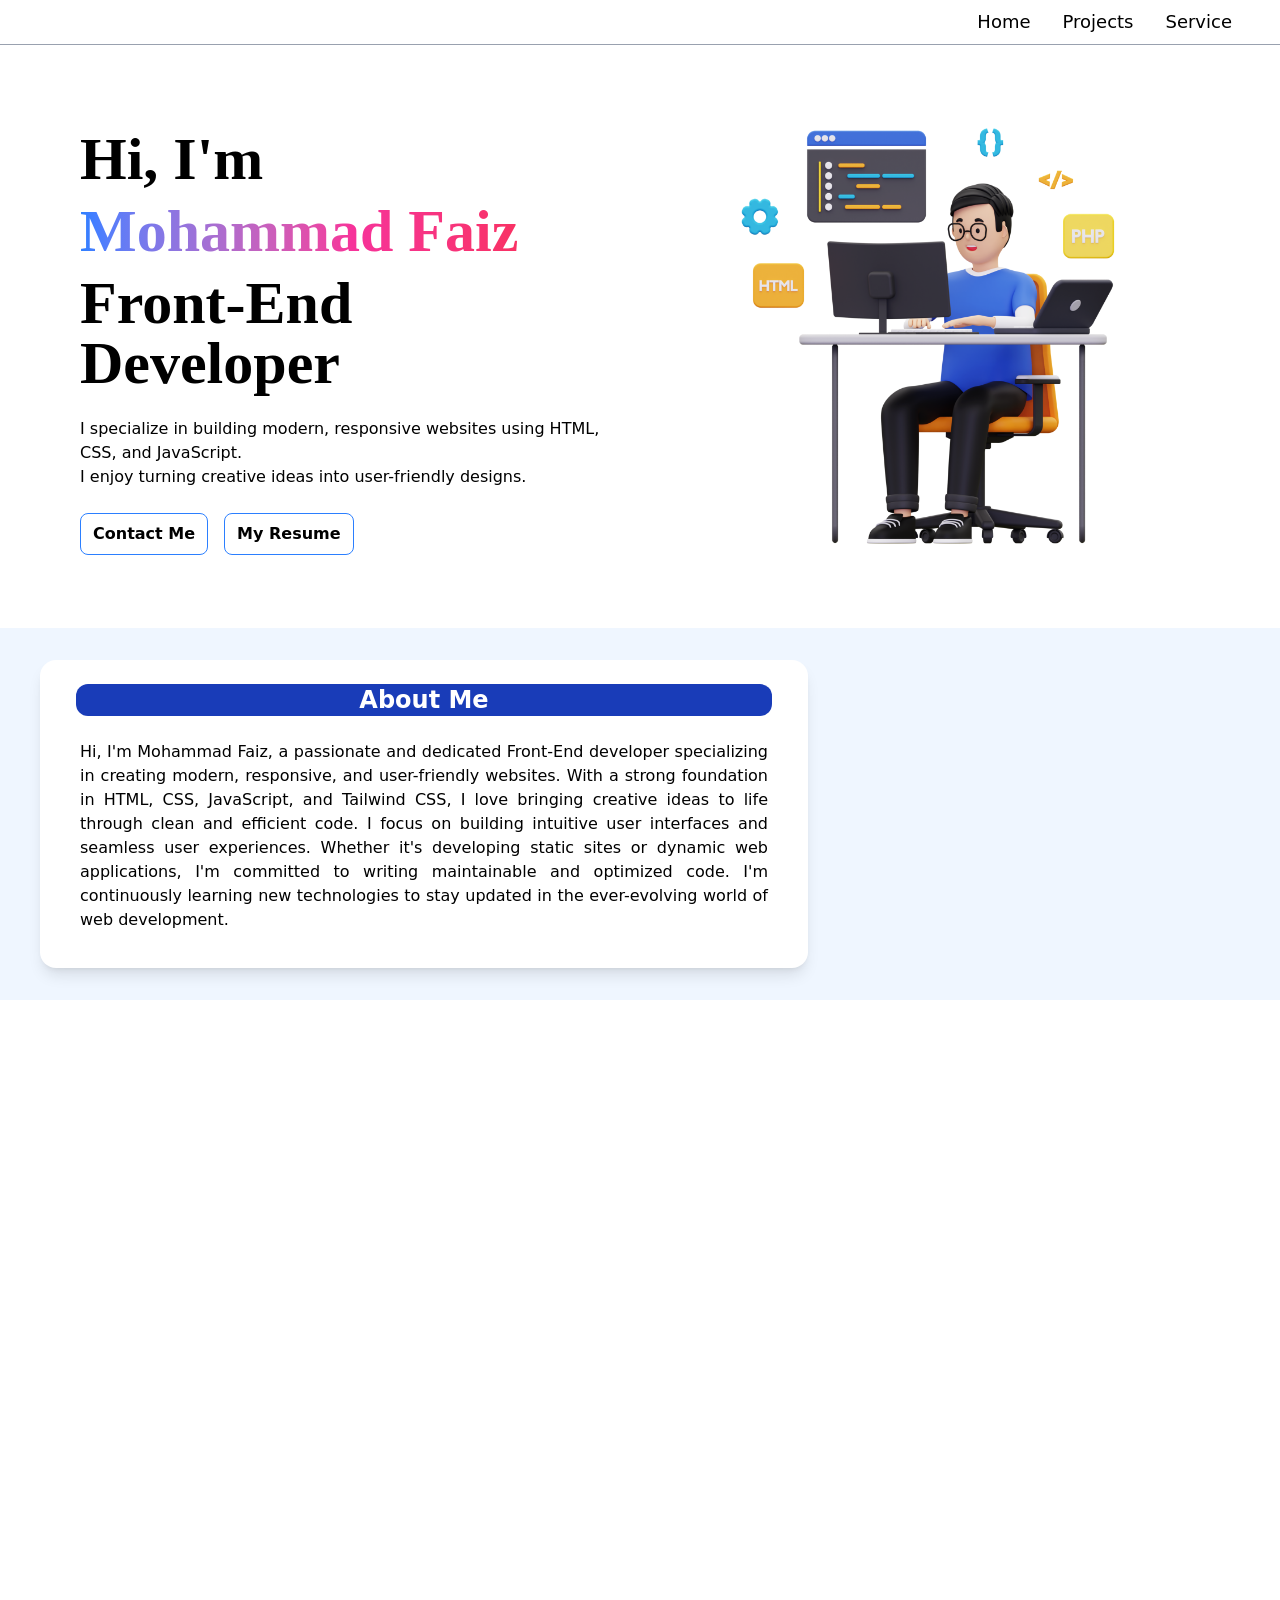
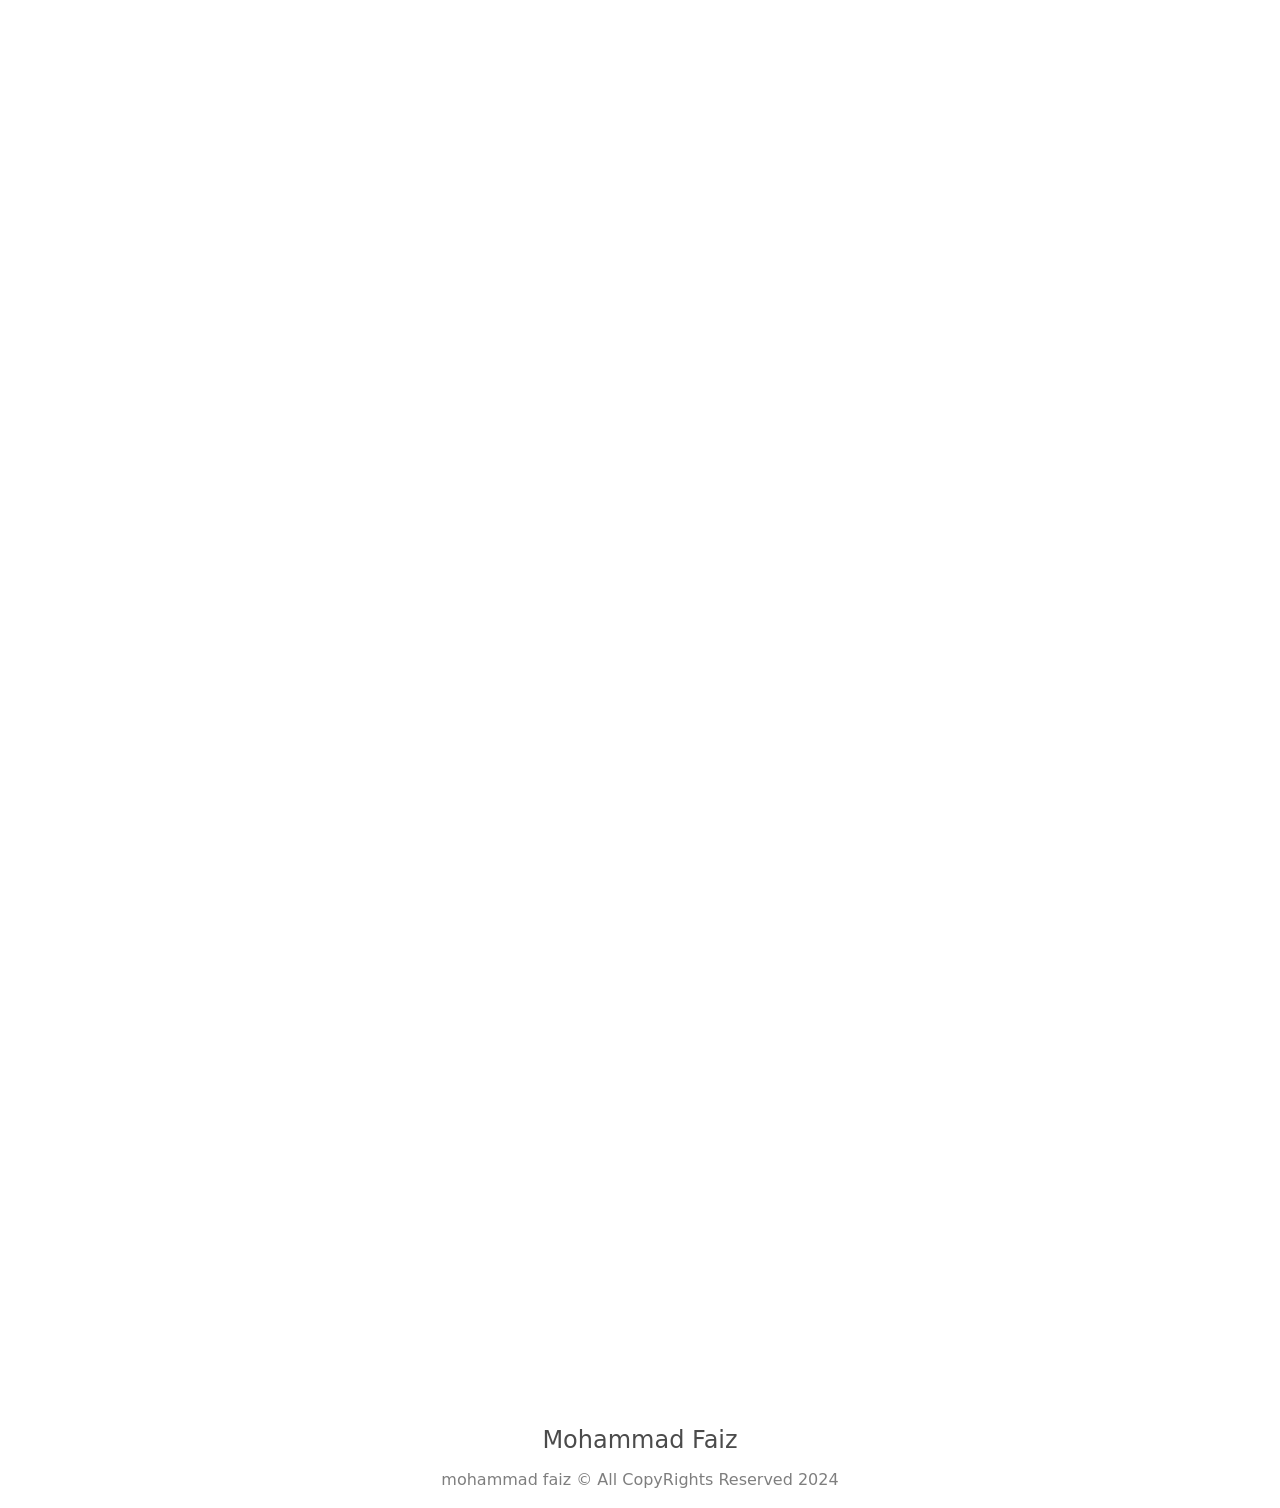
==== commit bc0fcef3: "your commit message" ====
--- a/index.html
+++ b/index.html
@@ -6,14 +6,14 @@
     <title>Document</title>
     <link href="./output.css" rel="stylesheet">
 </head>
-<body class="overflow-x-hidden bg-violet-50">
+<body class="overflow-x-hidden">
   
-  <header>
-        <nav class="p-2 bg-gray-200 border-b border-gray-400 fixed w-full top-0 left-0 z-50">
+  <header class="">
+        <nav class="bg-transparent backdrop-blur-md  p-2 border-b border-gray-400 fixed w-full top-0 left-0 z-50">
             <ul id="menuList" class="hidden md:flex gap-8 justify-end text-lg px-10">
                 <a href="index.html"><li class="hover:text-xl" >Home</li></a>
-                <a href="project.html"><li class="hover:text-xl">Projects</li></a>
-                <a href="contact.html"><li class="hover:text-xl">Contact</li></a>
+                <a href="#projectsection"><li class="hover:text-xl">Projects</li></a>
+                <a href="#servicesection"><li class="hover:text-xl">Service</li></a>
             </ul>
              <button id="menuToggle" class="md:hidden text-gray-700 focus:outline-none">
         
@@ -26,40 +26,47 @@
         </nav>
          <div id="mobileMenu" class="md:hidden hidden flex flex-col gap-4 border-b border-gray-400 p-4 mt-10">
     <a href="index.html" class="hover:text-xl">Home</a>
-    <a href="project.html" class="hover:text-xl">Projects</a>
-    <a href="contact.html"class="hover:text-xl">contact</a>
+    <a href="#projectsection" class="hover:text-xl">Projects</a>
+    <a href="#servicesection"class="hover:text-xl">Service</a>
   </div>
     </header>
  
 
 <div class="relative"> 
      
-     
-    <div id="slideText" class="mt-28 sm:mt-48 opacity-0 -translate-x-full transition-all duration-1000 ease-out">
-        <p class="flex mt-3 font-bold text-4xl sm:text-6xl md:text-5xl lg:text-6xl px-6 sm:px-20 font-serif">Hi,I'am</p>
-        <p class="flex font-bold mt-3  px-6 sm:px-20 bg-gradient-to-r from-blue-500 via-pink-500 to-red-500 bg-clip-text text-transparent text-4xl sm:text-6xl md:text-5xl lg:text-6xl font-serif">Mohammad Faiz</p>
-        <p class="flex mt-3 font-bold  px-6 sm:px-20  text-4xl sm:text-6xl md:text-5xl lg:text-6xl font-serif">Front-End Developer</p>
-    </div>
-    
-     <div id="slideimage" class="px-6 sm:px-2 sm:py-5 md:absolute md:right-2 md:-top-36 opacity-0 translate-x-full transition-all duration-1000 ease-out">
-      <img src="gif4.png" alt="gif4" class="w-auto mx-auto md:mx-0">
-    </div>
-
-    <div class=" mt-16 px-6 sm:px-20">
-        <p class="flex">I specialize in building modern, responsive websites using HTML, CSS, Tailwind CSS, and JavaScript.</p>
-        <p class="flex">I enjoy turning creative ideas into real-world web experiences with clean, user-friendly designs.</p>
-    </div>
-
-        <div class="flex flex-wrap justify-center md:justify-start gap-6 mt-10 px-6 sm:px-20">
-        <a href="#Contact"><button class="border rounded-lg p-2 px-3 font-bold hover:bg-blue-500 border-blue-500">Contact Me</button></a>
-        <a href="https://drive.google.com/file/d/1nk2YB-CBvpiUIYK6Gq9x6jNLi209M-OM/view?usp=drive_link">
-          <button class="border rounded-lg p-2 px-3 border-blue-500 font-bold hover:bg-blue-500">My Resume</button></a>
-    </div>
+<div class="flex flex-col md:flex-row items-center justify-between px-6 sm:px-20 mt-16 gap-8">
+
+  <!-- Text Section -->
+  <div id="slideText" class="md:w-1/2 opacity-0 -translate-x-full transition-all duration-1000 ease-out">
+    <p class="mt-3 font-bold text-4xl sm:text-6xl md:text-5xl lg:text-6xl font-serif">Hi, I'm</p>
+    <p class="font-bold mt-3 bg-gradient-to-r from-blue-500 via-pink-500 to-red-500 bg-clip-text text-transparent text-4xl sm:text-6xl md:text-5xl lg:text-6xl font-serif">
+      Mohammad Faiz
+    </p>
+    <p class="mt-3 font-bold text-4xl sm:text-6xl md:text-5xl lg:text-6xl font-serif">Front-End Developer</p>
+    <div class="mt-6">
+      <p class="text-base">I specialize in building modern, responsive websites using HTML, CSS, and JavaScript.</p>
+      <p class="text-base">I enjoy turning creative ideas into user-friendly designs.</p>
+    </div>
+    <div class="flex flex-wrap gap-4 mt-6">
+      <a href="#contactsection">
+        <button class="border rounded-lg p-2 px-3 font-bold hover:bg-blue-500 border-blue-500">Contact Me</button>
+      </a>
+      <a href="https://drive.google.com/file/d/1nk2YB-CBvpiUIYK6Gq9x6jNLi209M-OM/view?usp=drive_link">
+        <button class="border rounded-lg p-2 px-3 border-blue-500 font-bold hover:bg-blue-500">My Resume</button>
+      </a>
+    </div>
+  </div>
+
+  <div id="slideimage" class="md:w-1/2 opacity-0 translate-x-full transition-all duration-1000 ease-out">
+    <img src="main3.webp" alt="main3" class="w-full h-full">
+  </div>
+
+</div>
+
 
     <!-- about me -->
-    <div class="mt-5 px-4 sm:px-6 md:px-10 py-8">
-     <div id="aboutSection" class="p-6 rounded-2xl max-w-3xl shadow-2xl flex flex-col opacity-0 translate-y-10 transition-all duration-1000 bg-white">
-      
+    <div class="mt-5 px-4 sm:px-6 md:px-10 py-8 bg-blue-50">
+     <div id="aboutSection" class="p-6 rounded-2xl max-w-3xl shadow-lg flex flex-col opacity-0 translate-y-10 transition-all duration-1000 bg-white">
     <h1 class="text-center text-2xl font-bold px-3 mx-3 inline-block text-white rounded-xl bg-blue-800">About Me</h1>
     <p class="text-justify text-black px-4 mt-3 p-3 rounded-md opacity-0 scale-95  transition-all duration-1000" id="aboutZoom">
       Hi, I'm Mohammad Faiz, a passionate and dedicated Front-End developer specializing in creating modern, responsive, and user-friendly websites. 
@@ -74,8 +81,8 @@
 
 <!-- education box -->
 
-<div class="px-4 sm:px-6 md:px-10 py-8 mt-5">
-  <div id="educationsection" class="p-6 rounded-2xl max-w-3xl shadow-2xl flex flex-col ml-auto opacity-0 translate-y-10 transition-all duration-1000 bg-white">
+<div class="px-4 sm:px-6 md:px-10 py-8">
+  <div id="educationsection" class="p-6 rounded-2xl max-w-3xl shadow-lg flex flex-col ml-auto opacity-0 translate-y-10 transition-all duration-1000 bg-white">
     <h1 class="text-center text-2xl font-bold px-3 mx-3 inline-block text-white rounded-xl bg-black">Education</h1>
     
       <p class="px-4 mt-5 font-bold text-lg sm:text-2xl bg-gradient-to-r from-red-500 to-blue-800 bg-clip-text text-transparent">High School</p>
@@ -122,8 +129,8 @@
      
 <!-- skills box -->
 
-<div class="px-4 sm:px-6 md:px-10 py-8 font-serif italic opacity-0 translate-y-10 transition-all duration-1000" id="skillsection">
-   <h1 class="flex text-4xl font-bold font-serif opacity-50">Skills</h1>
+<div class="px-4 sm:px-6 md:px-10 py-8 bg-blue-50 font-serif italic opacity-0 translate-y-10 transition-all duration-1000" id="skillsection">
+   <h1 class="flex text-5xl font-bold font-serif opacity-50">Skills</h1>
 
    <div class="grid grid-cols-1 sm:grid-cols-2 md:grid-cols-3 gap-6 mt-6">
 
@@ -169,24 +176,97 @@
     </div>
   </div>
 </div>
+
+
+<!-- Service box -->
+
+<div class="px-4 sm:px-6 md:px-10 py-8 mt-5 opacity-0 translate-y-10 transition-all duration-1000" id="servicesection">
+  <h1 class="font-serif text-5xl font-bold opacity-80">Services</h1>
+  <p class="mt-1 italic text-2xl font-bold opacity-50">What I offer</p>
+
+  <div class="flex gap-6 flex-col md:flex-row px-6 sm:px-20 mt-5">
+    <div class="bg-blue-50 w-full sm:w-1/2 flex flex-col items-center py-6 rounded-2xl border border-blue-400 hover:scale-105">
+    <img src="code.png" alt="code" class="w-16 h-16 opacity-80 mt-2">
+    <p class="font-medium text-lg opacity-90">Front-End Development</p>
+    <p class="text-justify px-10 mt-2">I specialize in creating responsive, fast, and user-friendly websites
+       using modern technologies like HTML, CSS, JavaScript, React.js, and Next.js.Whether
+        it's building a single-page application or a complex web platform, I focus on delivering
+         clean and maintainable code.</p>
+   </div>
+
+   <div class="w-full sm:w-1/2 flex flex-col items-center py-6 rounded-2xl border border-blue-400 bg-blue-50 hover:scale-105">
+    <img src="ui.png" alt="ui" class="w-10 h-10 opacity-80 mt-6">
+    <p class="font-medium text-lg opacity-90 mt-2">UI / UX Design</p>
+    <p class="text-justify px-10 mt-2">I design intuitive and visually appealing interfaces that enhance user experience and engagement.My UI/UX process
+       involves user research, wireframing, prototyping, and designing user flows for both mobile and web platforms</p>
+   </div>
+</div>
+</div>
  
 <!-- projects box -->
 
 
- <div class="mt-5 px-4 sm:px-6 md:px-10 py-8 opacity-0 translate-y-10 transition-all duration-1000" id="projectsection">
-    <h1 class="font-bold text-5xl font-serif opacity-50">Projects</h1>
+ <div class=" mt-5 bg-blue-50 px-4 sm:px-6 md:px-10 py-8 opacity-0 translate-y-10 transition-all duration-1000" id="projectsection">
+    <h1 class="font-bold text-5xl font-serif opacity-80">Projects</h1>
 <div class="flex flex-col md:flex-row">
 
   <div class="w-full sm:w-1/2 mt-5">
     <img src="project4.png" alt="project4">
   </div>
-  <div class=" mt-5 flex flex-col shadow-2xl rounded-2xl p-3 ">
+  <div class=" mt-5 flex flex-col shadow-2xl rounded-2xl p-3 border border-blue-200 bg-white">
     <img src="main.png" alt="main" class="h-60 w-auto object-contain rounded-xl">
-    <p class="mt-5 font-bold text-2xl opacity-70 px-10">Taxi Booking</p>
+    <p class="mt-5 font-bold text-3xl sm:text-5xl opacity-70 px-10 text-center">Taxi Booking</p>
       <a href="https://mfaiz2003.github.io/Texibooking/"><p class="px-4 py-2 text-end mt-16 opacity-50 font-bold hover:text-lg">Check it Now</p></a>
     </div>
 </div>
  </div>
+
+ <!-- contact box -->
+
+ <div class="bg-blue-950 px-4 sm:px-6 md:px-10 py-8 opacity-0 translate-y-10 transition-all duration-1000" id="contactsection">
+  <h1 class="mt-3 font-bold text-2xl sm:text-5xl font-serif text-white">Contact Me</h1>
+  <p class="text-white font-bold sm:text-2xl opacity-50">GET IN TOUCH</p>
+
+  <div class="flex justify-center gap-6 mt-10">
+    
+    <a href="mailto:mfaiz76542@gmail.com">
+    <img src="email1.png" alt="email1" class="w-12 h-10">
+    </a>
+
+    <a href="www.linkedin.com/in/mohammad-faiz-330756232">
+      <img src="linkedin.png" alt="linkedin" class="w-10 h-10">
+    </a>
+
+    <a href="https://github.com/mfaiz2003"> 
+    <img src="github2.jpg" alt="github2" class="w-10 h-10">
+    </a> 
+   
+    <a href="https://www.instagram.com/f_a_i_z_08?igsh=MWE4d2lpMzdvaDNjbA==">
+    <img src="insta.png" alt="insta" class="w-10 h-10">
+    </a>
+
+    <a href="https://www.facebook.com/profile.php?id=100013560639846">
+    <img src="facebook.png" alt="facebook" class="w-10 h-10">
+    </a>
+
+    <a href="tel:+91 9012576542" title="+91 9012576542">
+      <img src="caller2.png" alt="caller2" class="w-10 h-10">
+    </a>
+
+  </div>
+  <div>
+
+  </div>
+ </div>
+
+ <!-- footer Box -->
+
+ <footer>
+  <div class="py-4">
+  <h1 class="text-2xl text-center opacity-70">Mohammad Faiz</h1>
+  <p class="text-center mt-3 opacity-50">mohammad faiz © All CopyRights Reserved 2024</p>
+  </div>
+ </footer>
 
 </div>
 </div>
--- a/output.css
+++ b/output.css
@@ -10,32 +10,32 @@
       "Courier New", monospace;
     --color-red-100: oklch(93.6% 0.032 17.717);
     --color-red-200: oklch(88.5% 0.062 18.334);
-    --color-red-300: oklch(80.8% 0.114 19.571);
     --color-red-500: oklch(63.7% 0.237 25.331);
     --color-red-600: oklch(57.7% 0.245 27.325);
-    --color-yellow-50: oklch(98.7% 0.026 102.212);
     --color-yellow-100: oklch(97.3% 0.071 103.193);
+    --color-green-200: oklch(92.5% 0.084 155.995);
     --color-blue-50: oklch(97% 0.014 254.604);
     --color-blue-100: oklch(93.2% 0.032 255.585);
     --color-blue-200: oklch(88.2% 0.059 254.128);
     --color-blue-300: oklch(80.9% 0.105 251.813);
+    --color-blue-400: oklch(70.7% 0.165 254.624);
     --color-blue-500: oklch(62.3% 0.214 259.815);
+    --color-blue-600: oklch(54.6% 0.245 262.881);
+    --color-blue-700: oklch(48.8% 0.243 264.376);
     --color-blue-800: oklch(42.4% 0.199 265.638);
+    --color-blue-900: oklch(37.9% 0.146 265.522);
+    --color-blue-950: oklch(28.2% 0.091 267.935);
     --color-violet-50: oklch(96.9% 0.016 293.756);
-    --color-violet-100: oklch(94.3% 0.029 294.588);
-    --color-violet-200: oklch(89.4% 0.057 293.283);
-    --color-violet-300: oklch(81.1% 0.111 293.571);
     --color-pink-500: oklch(65.6% 0.241 354.308);
-    --color-gray-100: oklch(96.7% 0.003 264.542);
     --color-gray-200: oklch(92.8% 0.006 264.531);
     --color-gray-400: oklch(70.7% 0.022 261.325);
     --color-gray-500: oklch(55.1% 0.027 264.364);
     --color-gray-700: oklch(37.3% 0.034 259.733);
     --color-gray-800: oklch(27.8% 0.033 256.848);
-    --color-gray-900: oklch(21% 0.034 264.665);
     --color-black: #000;
     --color-white: #fff;
     --spacing: 0.25rem;
+    --container-md: 28rem;
     --container-3xl: 48rem;
     --text-base: 1rem;
     --text-base--line-height: calc(1.5 / 1);
@@ -59,7 +59,10 @@
     --radius-lg: 0.5rem;
     --radius-xl: 0.75rem;
     --radius-2xl: 1rem;
+    --ease-in: cubic-bezier(0.4, 0, 1, 1);
     --ease-out: cubic-bezier(0, 0, 0.2, 1);
+    --ease-in-out: cubic-bezier(0.4, 0, 0.2, 1);
+    --blur-md: 12px;
     --default-transition-duration: 150ms;
     --default-transition-timing-function: cubic-bezier(0.4, 0, 0.2, 1);
     --default-font-family: var(--font-sans);
@@ -212,6 +215,12 @@
   }
 }
 @layer utilities {
+  .visible {
+    visibility: visible;
+  }
+  .absolute {
+    position: absolute;
+  }
   .fixed {
     position: fixed;
   }
@@ -221,27 +230,48 @@
   .static {
     position: static;
   }
+  .sticky {
+    position: sticky;
+  }
   .top-0 {
     top: calc(var(--spacing) * 0);
   }
-  .-right-1 {
-    right: calc(var(--spacing) * -1);
-  }
-  .-right-1\/2 {
-    right: calc(calc(1/2 * 100%) * -1);
-  }
   .left-0 {
     left: calc(var(--spacing) * 0);
   }
   .z-50 {
     z-index: 50;
   }
+  .row-0 {
+    grid-row: 0;
+  }
+  .container {
+    width: 100%;
+    @media (width >= 40rem) {
+      max-width: 40rem;
+    }
+    @media (width >= 48rem) {
+      max-width: 48rem;
+    }
+    @media (width >= 64rem) {
+      max-width: 64rem;
+    }
+    @media (width >= 80rem) {
+      max-width: 80rem;
+    }
+    @media (width >= 96rem) {
+      max-width: 96rem;
+    }
+  }
   .mx-3 {
     margin-inline: calc(var(--spacing) * 3);
   }
   .mx-auto {
     margin-inline: auto;
   }
+  .mt-1 {
+    margin-top: calc(var(--spacing) * 1);
+  }
   .mt-2 {
     margin-top: calc(var(--spacing) * 2);
   }
@@ -263,21 +293,15 @@
   .mt-16 {
     margin-top: calc(var(--spacing) * 16);
   }
-  .mt-20 {
-    margin-top: calc(var(--spacing) * 20);
-  }
   .mt-28 {
     margin-top: calc(var(--spacing) * 28);
   }
-  .ml-20 {
-    margin-left: calc(var(--spacing) * 20);
-  }
-  .ml-40 {
-    margin-left: calc(var(--spacing) * 40);
-  }
   .ml-auto {
     margin-left: auto;
   }
+  .block {
+    display: block;
+  }
   .flex {
     display: flex;
   }
@@ -287,6 +311,9 @@
   .hidden {
     display: none;
   }
+  .inline {
+    display: inline;
+  }
   .inline-block {
     display: inline-block;
   }
@@ -299,6 +326,12 @@
   .h-1\/2 {
     height: calc(1/2 * 100%);
   }
+  .h-3 {
+    height: calc(var(--spacing) * 3);
+  }
+  .h-3\/4 {
+    height: calc(3/4 * 100%);
+  }
   .h-6 {
     height: calc(var(--spacing) * 6);
   }
@@ -308,32 +341,17 @@
   .h-16 {
     height: calc(var(--spacing) * 16);
   }
-  .h-36 {
-    height: calc(var(--spacing) * 36);
-  }
-  .h-40 {
-    height: calc(var(--spacing) * 40);
-  }
-  .h-44 {
-    height: calc(var(--spacing) * 44);
-  }
-  .h-56 {
-    height: calc(var(--spacing) * 56);
-  }
   .h-60 {
     height: calc(var(--spacing) * 60);
   }
-  .h-72 {
-    height: calc(var(--spacing) * 72);
-  }
-  .h-96 {
-    height: calc(var(--spacing) * 96);
-  }
-  .h-auto {
-    height: auto;
-  }
-  .max-h-40 {
-    max-height: calc(var(--spacing) * 40);
+  .h-full {
+    height: 100%;
+  }
+  .w-1 {
+    width: calc(var(--spacing) * 1);
+  }
+  .w-1\/2 {
+    width: calc(1/2 * 100%);
   }
   .w-2 {
     width: calc(var(--spacing) * 2);
@@ -341,21 +359,24 @@
   .w-2\/3 {
     width: calc(2/3 * 100%);
   }
+  .w-3 {
+    width: calc(var(--spacing) * 3);
+  }
+  .w-3\/4 {
+    width: calc(3/4 * 100%);
+  }
   .w-6 {
     width: calc(var(--spacing) * 6);
   }
   .w-10 {
     width: calc(var(--spacing) * 10);
   }
+  .w-12 {
+    width: calc(var(--spacing) * 12);
+  }
   .w-16 {
     width: calc(var(--spacing) * 16);
   }
-  .w-44 {
-    width: calc(var(--spacing) * 44);
-  }
-  .w-96 {
-    width: calc(var(--spacing) * 96);
-  }
   .w-auto {
     width: auto;
   }
@@ -367,6 +388,9 @@
   }
   .max-w-3xl {
     max-width: var(--container-3xl);
+  }
+  .max-w-md {
+    max-width: var(--container-md);
   }
   .border-collapse {
     border-collapse: collapse;
@@ -424,6 +448,9 @@
   .items-start {
     align-items: flex-start;
   }
+  .justify-between {
+    justify-content: space-between;
+  }
   .justify-center {
     justify-content: center;
   }
@@ -442,24 +469,12 @@
   .gap-8 {
     gap: calc(var(--spacing) * 8);
   }
-  .gap-20 {
-    gap: calc(var(--spacing) * 20);
-  }
-  .gap-36 {
-    gap: calc(var(--spacing) * 36);
-  }
-  .gap-44 {
-    gap: calc(var(--spacing) * 44);
-  }
   .self-center {
     align-self: center;
   }
   .overflow-x-hidden {
     overflow-x: hidden;
   }
-  .rounded {
-    border-radius: 0.25rem;
-  }
   .rounded-2xl {
     border-radius: var(--radius-2xl);
   }
@@ -474,10 +489,6 @@
   }
   .rounded-xl {
     border-radius: var(--radius-xl);
-  }
-  .rounded-t-2xl {
-    border-top-left-radius: var(--radius-2xl);
-    border-top-right-radius: var(--radius-2xl);
   }
   .border {
     border-style: var(--tw-border-style);
@@ -487,36 +498,30 @@
     border-bottom-style: var(--tw-border-style);
     border-bottom-width: 1px;
   }
+  .border-blue-200 {
+    border-color: var(--color-blue-200);
+  }
   .border-blue-300 {
     border-color: var(--color-blue-300);
   }
+  .border-blue-400 {
+    border-color: var(--color-blue-400);
+  }
   .border-blue-500 {
     border-color: var(--color-blue-500);
   }
-  .border-gray-100 {
-    border-color: var(--color-gray-100);
-  }
-  .border-gray-200 {
-    border-color: var(--color-gray-200);
-  }
   .border-gray-400 {
     border-color: var(--color-gray-400);
   }
   .border-gray-500 {
     border-color: var(--color-gray-500);
   }
-  .border-gray-900 {
-    border-color: var(--color-gray-900);
-  }
   .bg-black {
     background-color: var(--color-black);
   }
   .bg-blue-50 {
     background-color: var(--color-blue-50);
   }
-  .bg-blue-200 {
-    background-color: var(--color-blue-200);
-  }
   .bg-blue-300 {
     background-color: var(--color-blue-300);
   }
@@ -526,44 +531,59 @@
   .bg-blue-800 {
     background-color: var(--color-blue-800);
   }
+  .bg-blue-950 {
+    background-color: var(--color-blue-950);
+  }
   .bg-gray-200 {
     background-color: var(--color-gray-200);
   }
-  .bg-red-200 {
-    background-color: var(--color-red-200);
-  }
-  .bg-violet-50 {
-    background-color: var(--color-violet-50);
+  .bg-transparent {
+    background-color: transparent;
   }
   .bg-white {
     background-color: var(--color-white);
   }
-  .bg-yellow-50 {
-    background-color: var(--color-yellow-50);
+  .bg-gradient-to-b {
+    --tw-gradient-position: to bottom in oklab;
+    background-image: linear-gradient(var(--tw-gradient-stops));
   }
   .bg-gradient-to-r {
     --tw-gradient-position: to right in oklab;
     background-image: linear-gradient(var(--tw-gradient-stops));
   }
+  .bg-gradient-to-t {
+    --tw-gradient-position: to top in oklab;
+    background-image: linear-gradient(var(--tw-gradient-stops));
+  }
   .from-blue-500 {
     --tw-gradient-from: var(--color-blue-500);
     --tw-gradient-stops: var(--tw-gradient-via-stops, var(--tw-gradient-position), var(--tw-gradient-from) var(--tw-gradient-from-position), var(--tw-gradient-to) var(--tw-gradient-to-position));
   }
+  .from-blue-900 {
+    --tw-gradient-from: var(--color-blue-900);
+    --tw-gradient-stops: var(--tw-gradient-via-stops, var(--tw-gradient-position), var(--tw-gradient-from) var(--tw-gradient-from-position), var(--tw-gradient-to) var(--tw-gradient-to-position));
+  }
+  .from-blue-950 {
+    --tw-gradient-from: var(--color-blue-950);
+    --tw-gradient-stops: var(--tw-gradient-via-stops, var(--tw-gradient-position), var(--tw-gradient-from) var(--tw-gradient-from-position), var(--tw-gradient-to) var(--tw-gradient-to-position));
+  }
   .from-red-500 {
     --tw-gradient-from: var(--color-red-500);
     --tw-gradient-stops: var(--tw-gradient-via-stops, var(--tw-gradient-position), var(--tw-gradient-from) var(--tw-gradient-from-position), var(--tw-gradient-to) var(--tw-gradient-to-position));
   }
-  .from-violet-200 {
-    --tw-gradient-from: var(--color-violet-200);
-    --tw-gradient-stops: var(--tw-gradient-via-stops, var(--tw-gradient-position), var(--tw-gradient-from) var(--tw-gradient-from-position), var(--tw-gradient-to) var(--tw-gradient-to-position));
-  }
-  .from-violet-300 {
-    --tw-gradient-from: var(--color-violet-300);
-    --tw-gradient-stops: var(--tw-gradient-via-stops, var(--tw-gradient-position), var(--tw-gradient-from) var(--tw-gradient-from-position), var(--tw-gradient-to) var(--tw-gradient-to-position));
-  }
   .from-yellow-100 {
     --tw-gradient-from: var(--color-yellow-100);
     --tw-gradient-stops: var(--tw-gradient-via-stops, var(--tw-gradient-position), var(--tw-gradient-from) var(--tw-gradient-from-position), var(--tw-gradient-to) var(--tw-gradient-to-position));
+  }
+  .via-blue-700 {
+    --tw-gradient-via: var(--color-blue-700);
+    --tw-gradient-via-stops: var(--tw-gradient-position), var(--tw-gradient-from) var(--tw-gradient-from-position), var(--tw-gradient-via) var(--tw-gradient-via-position), var(--tw-gradient-to) var(--tw-gradient-to-position);
+    --tw-gradient-stops: var(--tw-gradient-via-stops);
+  }
+  .via-blue-800 {
+    --tw-gradient-via: var(--color-blue-800);
+    --tw-gradient-via-stops: var(--tw-gradient-position), var(--tw-gradient-from) var(--tw-gradient-from-position), var(--tw-gradient-via) var(--tw-gradient-via-position), var(--tw-gradient-to) var(--tw-gradient-to-position);
+    --tw-gradient-stops: var(--tw-gradient-via-stops);
   }
   .via-pink-500 {
     --tw-gradient-via: var(--color-pink-500);
@@ -575,20 +595,18 @@
     --tw-gradient-via-stops: var(--tw-gradient-position), var(--tw-gradient-from) var(--tw-gradient-from-position), var(--tw-gradient-via) var(--tw-gradient-via-position), var(--tw-gradient-to) var(--tw-gradient-to-position);
     --tw-gradient-stops: var(--tw-gradient-via-stops);
   }
-  .via-violet-100 {
-    --tw-gradient-via: var(--color-violet-100);
-    --tw-gradient-via-stops: var(--tw-gradient-position), var(--tw-gradient-from) var(--tw-gradient-from-position), var(--tw-gradient-via) var(--tw-gradient-via-position), var(--tw-gradient-to) var(--tw-gradient-to-position);
-    --tw-gradient-stops: var(--tw-gradient-via-stops);
-  }
-  .via-violet-200 {
-    --tw-gradient-via: var(--color-violet-200);
-    --tw-gradient-via-stops: var(--tw-gradient-position), var(--tw-gradient-from) var(--tw-gradient-from-position), var(--tw-gradient-via) var(--tw-gradient-via-position), var(--tw-gradient-to) var(--tw-gradient-to-position);
-    --tw-gradient-stops: var(--tw-gradient-via-stops);
-  }
   .to-blue-100 {
     --tw-gradient-to: var(--color-blue-100);
     --tw-gradient-stops: var(--tw-gradient-via-stops, var(--tw-gradient-position), var(--tw-gradient-from) var(--tw-gradient-from-position), var(--tw-gradient-to) var(--tw-gradient-to-position));
   }
+  .to-blue-600 {
+    --tw-gradient-to: var(--color-blue-600);
+    --tw-gradient-stops: var(--tw-gradient-via-stops, var(--tw-gradient-position), var(--tw-gradient-from) var(--tw-gradient-from-position), var(--tw-gradient-to) var(--tw-gradient-to-position));
+  }
+  .to-blue-700 {
+    --tw-gradient-to: var(--color-blue-700);
+    --tw-gradient-stops: var(--tw-gradient-via-stops, var(--tw-gradient-position), var(--tw-gradient-from) var(--tw-gradient-from-position), var(--tw-gradient-to) var(--tw-gradient-to-position));
+  }
   .to-blue-800 {
     --tw-gradient-to: var(--color-blue-800);
     --tw-gradient-stops: var(--tw-gradient-via-stops, var(--tw-gradient-position), var(--tw-gradient-from) var(--tw-gradient-from-position), var(--tw-gradient-to) var(--tw-gradient-to-position));
@@ -597,14 +615,6 @@
     --tw-gradient-to: var(--color-red-500);
     --tw-gradient-stops: var(--tw-gradient-via-stops, var(--tw-gradient-position), var(--tw-gradient-from) var(--tw-gradient-from-position), var(--tw-gradient-to) var(--tw-gradient-to-position));
   }
-  .to-violet-50 {
-    --tw-gradient-to: var(--color-violet-50);
-    --tw-gradient-stops: var(--tw-gradient-via-stops, var(--tw-gradient-position), var(--tw-gradient-from) var(--tw-gradient-from-position), var(--tw-gradient-to) var(--tw-gradient-to-position));
-  }
-  .to-violet-100 {
-    --tw-gradient-to: var(--color-violet-100);
-    --tw-gradient-stops: var(--tw-gradient-via-stops, var(--tw-gradient-position), var(--tw-gradient-from) var(--tw-gradient-from-position), var(--tw-gradient-to) var(--tw-gradient-to-position));
-  }
   .bg-clip-text {
     background-clip: text;
   }
@@ -641,9 +651,6 @@
   .px-10 {
     padding-inline: calc(var(--spacing) * 10);
   }
-  .px-20 {
-    padding-inline: calc(var(--spacing) * 20);
-  }
   .py-1 {
     padding-block: calc(var(--spacing) * 1);
   }
@@ -653,8 +660,14 @@
   .py-3 {
     padding-block: calc(var(--spacing) * 3);
   }
+  .py-4 {
+    padding-block: calc(var(--spacing) * 4);
+  }
   .py-5 {
     padding-block: calc(var(--spacing) * 5);
+  }
+  .py-6 {
+    padding-block: calc(var(--spacing) * 6);
   }
   .py-8 {
     padding-block: calc(var(--spacing) * 8);
@@ -731,20 +744,27 @@
   .italic {
     font-style: italic;
   }
+  .ordinal {
+    --tw-ordinal: ordinal;
+    font-variant-numeric: var(--tw-ordinal,) var(--tw-slashed-zero,) var(--tw-numeric-figure,) var(--tw-numeric-spacing,) var(--tw-numeric-fraction,);
+  }
   .underline {
     text-decoration-line: underline;
   }
   .opacity-0 {
     opacity: 0%;
   }
-  .opacity-30 {
-    opacity: 30%;
-  }
   .opacity-50 {
     opacity: 50%;
   }
   .opacity-70 {
     opacity: 70%;
+  }
+  .opacity-80 {
+    opacity: 80%;
+  }
+  .opacity-90 {
+    opacity: 90%;
   }
   .opacity-100 {
     opacity: 100%;
@@ -756,16 +776,6 @@
   .shadow-lg {
     --tw-shadow: 0 10px 15px -3px var(--tw-shadow-color, rgb(0 0 0 / 0.1)), 0 4px 6px -4px var(--tw-shadow-color, rgb(0 0 0 / 0.1));
     box-shadow: var(--tw-inset-shadow), var(--tw-inset-ring-shadow), var(--tw-ring-offset-shadow), var(--tw-ring-shadow), var(--tw-shadow);
-  }
-  .shadow-md {
-    --tw-shadow: 0 4px 6px -1px var(--tw-shadow-color, rgb(0 0 0 / 0.1)), 0 2px 4px -2px var(--tw-shadow-color, rgb(0 0 0 / 0.1));
-    box-shadow: var(--tw-inset-shadow), var(--tw-inset-ring-shadow), var(--tw-ring-offset-shadow), var(--tw-ring-shadow), var(--tw-shadow);
-  }
-  .shadow-gray-400 {
-    --tw-shadow-color: oklch(70.7% 0.022 261.325);
-    @supports (color: color-mix(in lab, red, red)) {
-      --tw-shadow-color: color-mix(in oklab, var(--color-gray-400) var(--tw-shadow-alpha), transparent);
-    }
   }
   .shadow-white {
     --tw-shadow-color: #fff;
@@ -777,11 +787,32 @@
     outline-style: var(--tw-outline-style);
     outline-width: 1px;
   }
+  .blur {
+    --tw-blur: blur(8px);
+    filter: var(--tw-blur,) var(--tw-brightness,) var(--tw-contrast,) var(--tw-grayscale,) var(--tw-hue-rotate,) var(--tw-invert,) var(--tw-saturate,) var(--tw-sepia,) var(--tw-drop-shadow,);
+  }
+  .filter {
+    filter: var(--tw-blur,) var(--tw-brightness,) var(--tw-contrast,) var(--tw-grayscale,) var(--tw-hue-rotate,) var(--tw-invert,) var(--tw-saturate,) var(--tw-sepia,) var(--tw-drop-shadow,);
+  }
+  .backdrop-blur-md {
+    --tw-backdrop-blur: blur(var(--blur-md));
+    -webkit-backdrop-filter: var(--tw-backdrop-blur,) var(--tw-backdrop-brightness,) var(--tw-backdrop-contrast,) var(--tw-backdrop-grayscale,) var(--tw-backdrop-hue-rotate,) var(--tw-backdrop-invert,) var(--tw-backdrop-opacity,) var(--tw-backdrop-saturate,) var(--tw-backdrop-sepia,);
+    backdrop-filter: var(--tw-backdrop-blur,) var(--tw-backdrop-brightness,) var(--tw-backdrop-contrast,) var(--tw-backdrop-grayscale,) var(--tw-backdrop-hue-rotate,) var(--tw-backdrop-invert,) var(--tw-backdrop-opacity,) var(--tw-backdrop-saturate,) var(--tw-backdrop-sepia,);
+  }
+  .backdrop-filter {
+    -webkit-backdrop-filter: var(--tw-backdrop-blur,) var(--tw-backdrop-brightness,) var(--tw-backdrop-contrast,) var(--tw-backdrop-grayscale,) var(--tw-backdrop-hue-rotate,) var(--tw-backdrop-invert,) var(--tw-backdrop-opacity,) var(--tw-backdrop-saturate,) var(--tw-backdrop-sepia,);
+    backdrop-filter: var(--tw-backdrop-blur,) var(--tw-backdrop-brightness,) var(--tw-backdrop-contrast,) var(--tw-backdrop-grayscale,) var(--tw-backdrop-hue-rotate,) var(--tw-backdrop-invert,) var(--tw-backdrop-opacity,) var(--tw-backdrop-saturate,) var(--tw-backdrop-sepia,);
+  }
   .transition {
     transition-property: color, background-color, border-color, outline-color, text-decoration-color, fill, stroke, --tw-gradient-from, --tw-gradient-via, --tw-gradient-to, opacity, box-shadow, transform, translate, scale, rotate, filter, -webkit-backdrop-filter, backdrop-filter, display, visibility, content-visibility, overlay, pointer-events;
     transition-timing-function: var(--tw-ease, var(--default-transition-timing-function));
     transition-duration: var(--tw-duration, var(--default-transition-duration));
   }
+  .transition\! {
+    transition-property: color, background-color, border-color, outline-color, text-decoration-color, fill, stroke, --tw-gradient-from, --tw-gradient-via, --tw-gradient-to, opacity, box-shadow, transform, translate, scale, rotate, filter, -webkit-backdrop-filter, backdrop-filter, display, visibility, content-visibility, overlay, pointer-events !important;
+    transition-timing-function: var(--tw-ease, var(--default-transition-timing-function)) !important;
+    transition-duration: var(--tw-duration, var(--default-transition-duration)) !important;
+  }
   .transition-all {
     transition-property: all;
     transition-timing-function: var(--tw-ease, var(--default-transition-timing-function));
@@ -792,6 +823,10 @@
     transition-timing-function: var(--tw-ease, var(--default-transition-timing-function));
     transition-duration: var(--tw-duration, var(--default-transition-duration));
   }
+  .duration-100 {
+    --tw-duration: 100ms;
+    transition-duration: 100ms;
+  }
   .duration-300 {
     --tw-duration: 300ms;
     transition-duration: 300ms;
@@ -800,9 +835,27 @@
     --tw-duration: 1000ms;
     transition-duration: 1000ms;
   }
+  .ease-in {
+    --tw-ease: var(--ease-in);
+    transition-timing-function: var(--ease-in);
+  }
+  .ease-in-out {
+    --tw-ease: var(--ease-in-out);
+    transition-timing-function: var(--ease-in-out);
+  }
   .ease-out {
     --tw-ease: var(--ease-out);
     transition-timing-function: var(--ease-out);
+  }
+  .hover\:scale-105 {
+    &:hover {
+      @media (hover: hover) {
+        --tw-scale-x: 105%;
+        --tw-scale-y: 105%;
+        --tw-scale-z: 105%;
+        scale: var(--tw-scale-x) var(--tw-scale-y);
+      }
+    }
   }
   .hover\:scale-110 {
     &:hover {
@@ -855,11 +908,6 @@
       margin-top: calc(var(--spacing) * 48);
     }
   }
-  .sm\:inline-block {
-    @media (width >= 40rem) {
-      display: inline-block;
-    }
-  }
   .sm\:h-24 {
     @media (width >= 40rem) {
       height: calc(var(--spacing) * 24);
@@ -906,6 +954,12 @@
       line-height: var(--tw-leading, var(--text-2xl--line-height));
     }
   }
+  .sm\:text-5xl {
+    @media (width >= 40rem) {
+      font-size: var(--text-5xl);
+      line-height: var(--tw-leading, var(--text-5xl--line-height));
+    }
+  }
   .sm\:text-6xl {
     @media (width >= 40rem) {
       font-size: var(--text-6xl);
@@ -933,14 +987,19 @@
       right: calc(var(--spacing) * 2);
     }
   }
-  .md\:right-10 {
+  .md\:mx-5 {
     @media (width >= 48rem) {
-      right: calc(var(--spacing) * 10);
-    }
-  }
-  .md\:mx-0 {
+      margin-inline: calc(var(--spacing) * 5);
+    }
+  }
+  .md\:mx-10 {
     @media (width >= 48rem) {
-      margin-inline: calc(var(--spacing) * 0);
+      margin-inline: calc(var(--spacing) * 10);
+    }
+  }
+  .md\:mx-56 {
+    @media (width >= 48rem) {
+      margin-inline: calc(var(--spacing) * 56);
     }
   }
   .md\:flex {
@@ -951,6 +1010,11 @@
   .md\:hidden {
     @media (width >= 48rem) {
       display: none;
+    }
+  }
+  .md\:w-1\/2 {
+    @media (width >= 48rem) {
+      width: calc(1/2 * 100%);
     }
   }
   .md\:grid-cols-3 {
@@ -1087,6 +1151,26 @@
   syntax: "*";
   inherits: false;
 }
+@property --tw-ordinal {
+  syntax: "*";
+  inherits: false;
+}
+@property --tw-slashed-zero {
+  syntax: "*";
+  inherits: false;
+}
+@property --tw-numeric-figure {
+  syntax: "*";
+  inherits: false;
+}
+@property --tw-numeric-spacing {
+  syntax: "*";
+  inherits: false;
+}
+@property --tw-numeric-fraction {
+  syntax: "*";
+  inherits: false;
+}
 @property --tw-shadow {
   syntax: "*";
   inherits: false;
@@ -1156,6 +1240,95 @@
   syntax: "*";
   inherits: false;
   initial-value: solid;
+}
+@property --tw-blur {
+  syntax: "*";
+  inherits: false;
+}
+@property --tw-brightness {
+  syntax: "*";
+  inherits: false;
+}
+@property --tw-contrast {
+  syntax: "*";
+  inherits: false;
+}
+@property --tw-grayscale {
+  syntax: "*";
+  inherits: false;
+}
+@property --tw-hue-rotate {
+  syntax: "*";
+  inherits: false;
+}
+@property --tw-invert {
+  syntax: "*";
+  inherits: false;
+}
+@property --tw-opacity {
+  syntax: "*";
+  inherits: false;
+}
+@property --tw-saturate {
+  syntax: "*";
+  inherits: false;
+}
+@property --tw-sepia {
+  syntax: "*";
+  inherits: false;
+}
+@property --tw-drop-shadow {
+  syntax: "*";
+  inherits: false;
+}
+@property --tw-drop-shadow-color {
+  syntax: "*";
+  inherits: false;
+}
+@property --tw-drop-shadow-alpha {
+  syntax: "<percentage>";
+  inherits: false;
+  initial-value: 100%;
+}
+@property --tw-drop-shadow-size {
+  syntax: "*";
+  inherits: false;
+}
+@property --tw-backdrop-blur {
+  syntax: "*";
+  inherits: false;
+}
+@property --tw-backdrop-brightness {
+  syntax: "*";
+  inherits: false;
+}
+@property --tw-backdrop-contrast {
+  syntax: "*";
+  inherits: false;
+}
+@property --tw-backdrop-grayscale {
+  syntax: "*";
+  inherits: false;
+}
+@property --tw-backdrop-hue-rotate {
+  syntax: "*";
+  inherits: false;
+}
+@property --tw-backdrop-invert {
+  syntax: "*";
+  inherits: false;
+}
+@property --tw-backdrop-opacity {
+  syntax: "*";
+  inherits: false;
+}
+@property --tw-backdrop-saturate {
+  syntax: "*";
+  inherits: false;
+}
+@property --tw-backdrop-sepia {
+  syntax: "*";
+  inherits: false;
 }
 @property --tw-duration {
   syntax: "*";
@@ -1190,6 +1363,11 @@
       --tw-gradient-via-position: 50%;
       --tw-gradient-to-position: 100%;
       --tw-font-weight: initial;
+      --tw-ordinal: initial;
+      --tw-slashed-zero: initial;
+      --tw-numeric-figure: initial;
+      --tw-numeric-spacing: initial;
+      --tw-numeric-fraction: initial;
       --tw-shadow: 0 0 #0000;
       --tw-shadow-color: initial;
       --tw-shadow-alpha: 100%;
@@ -1205,6 +1383,28 @@
       --tw-ring-offset-color: #fff;
       --tw-ring-offset-shadow: 0 0 #0000;
       --tw-outline-style: solid;
+      --tw-blur: initial;
+      --tw-brightness: initial;
+      --tw-contrast: initial;
+      --tw-grayscale: initial;
+      --tw-hue-rotate: initial;
+      --tw-invert: initial;
+      --tw-opacity: initial;
+      --tw-saturate: initial;
+      --tw-sepia: initial;
+      --tw-drop-shadow: initial;
+      --tw-drop-shadow-color: initial;
+      --tw-drop-shadow-alpha: 100%;
+      --tw-drop-shadow-size: initial;
+      --tw-backdrop-blur: initial;
+      --tw-backdrop-brightness: initial;
+      --tw-backdrop-contrast: initial;
+      --tw-backdrop-grayscale: initial;
+      --tw-backdrop-hue-rotate: initial;
+      --tw-backdrop-invert: initial;
+      --tw-backdrop-opacity: initial;
+      --tw-backdrop-saturate: initial;
+      --tw-backdrop-sepia: initial;
       --tw-duration: initial;
       --tw-ease: initial;
     }
